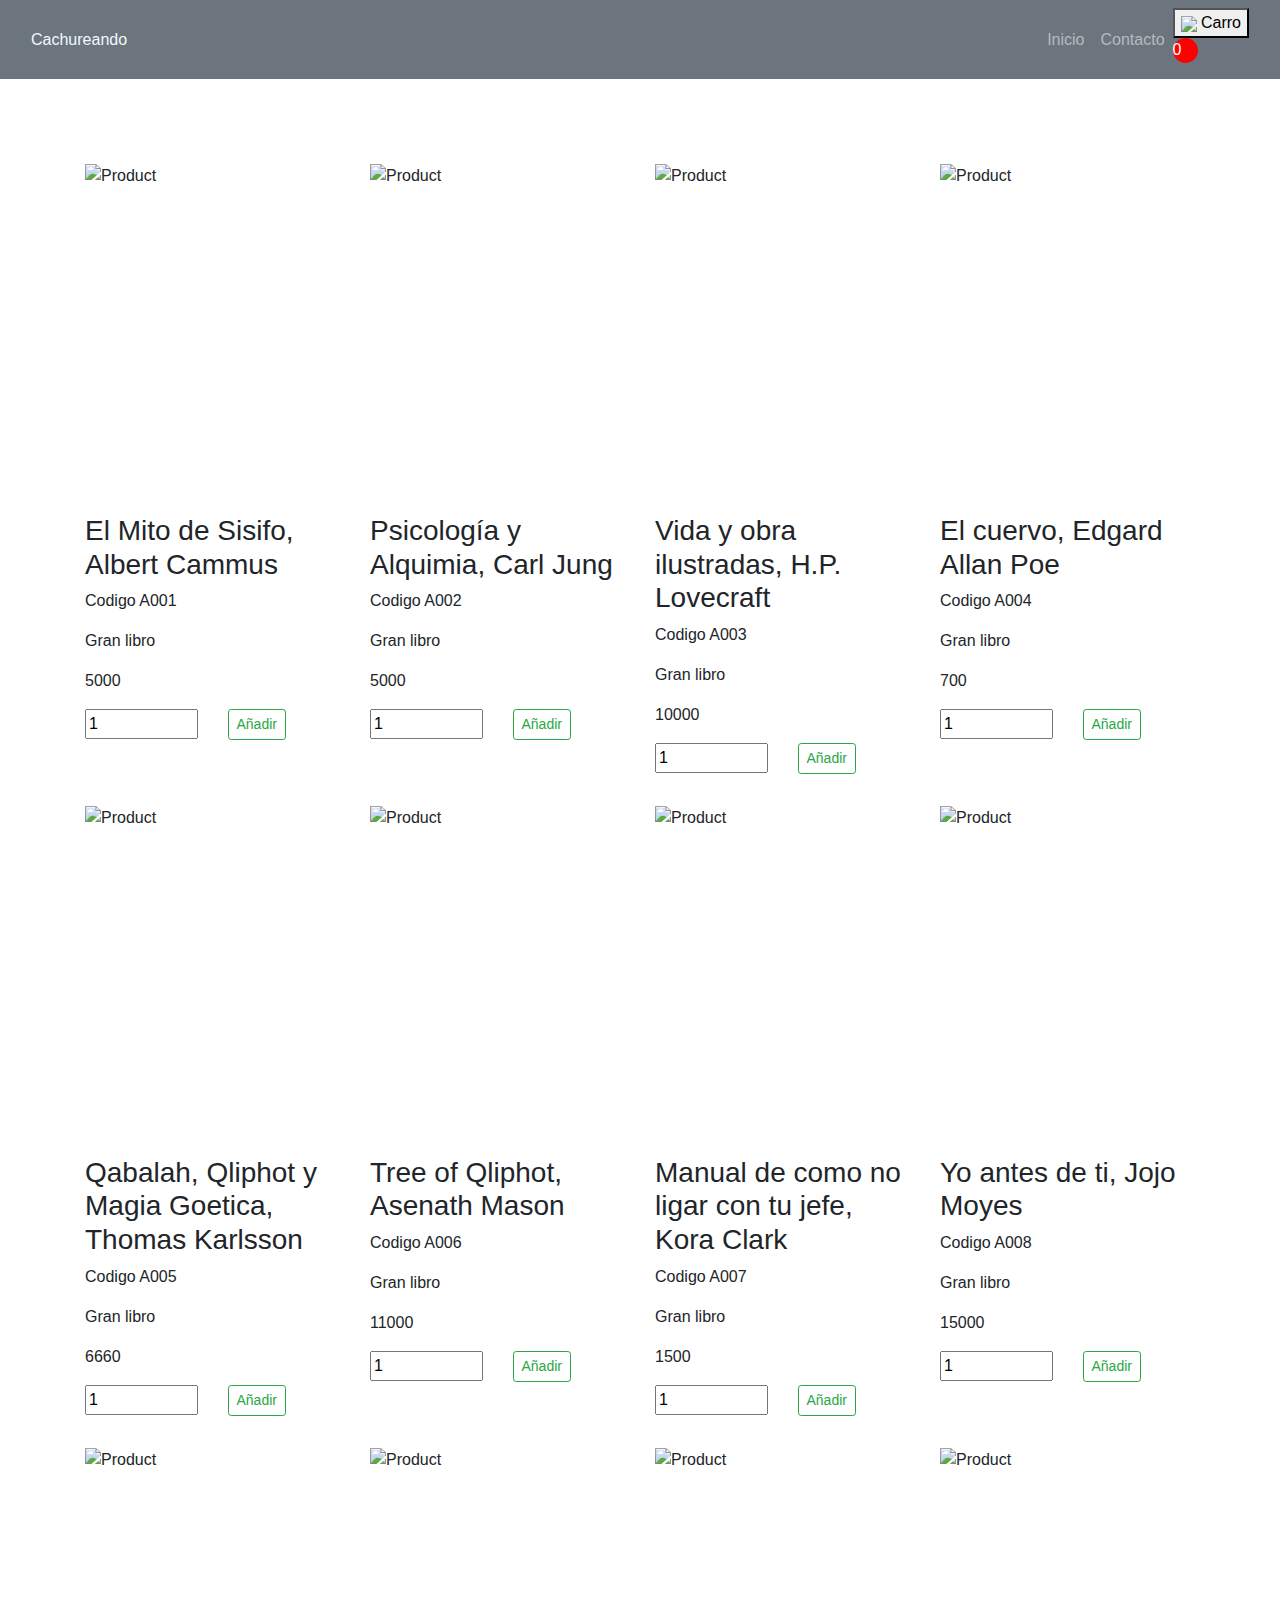
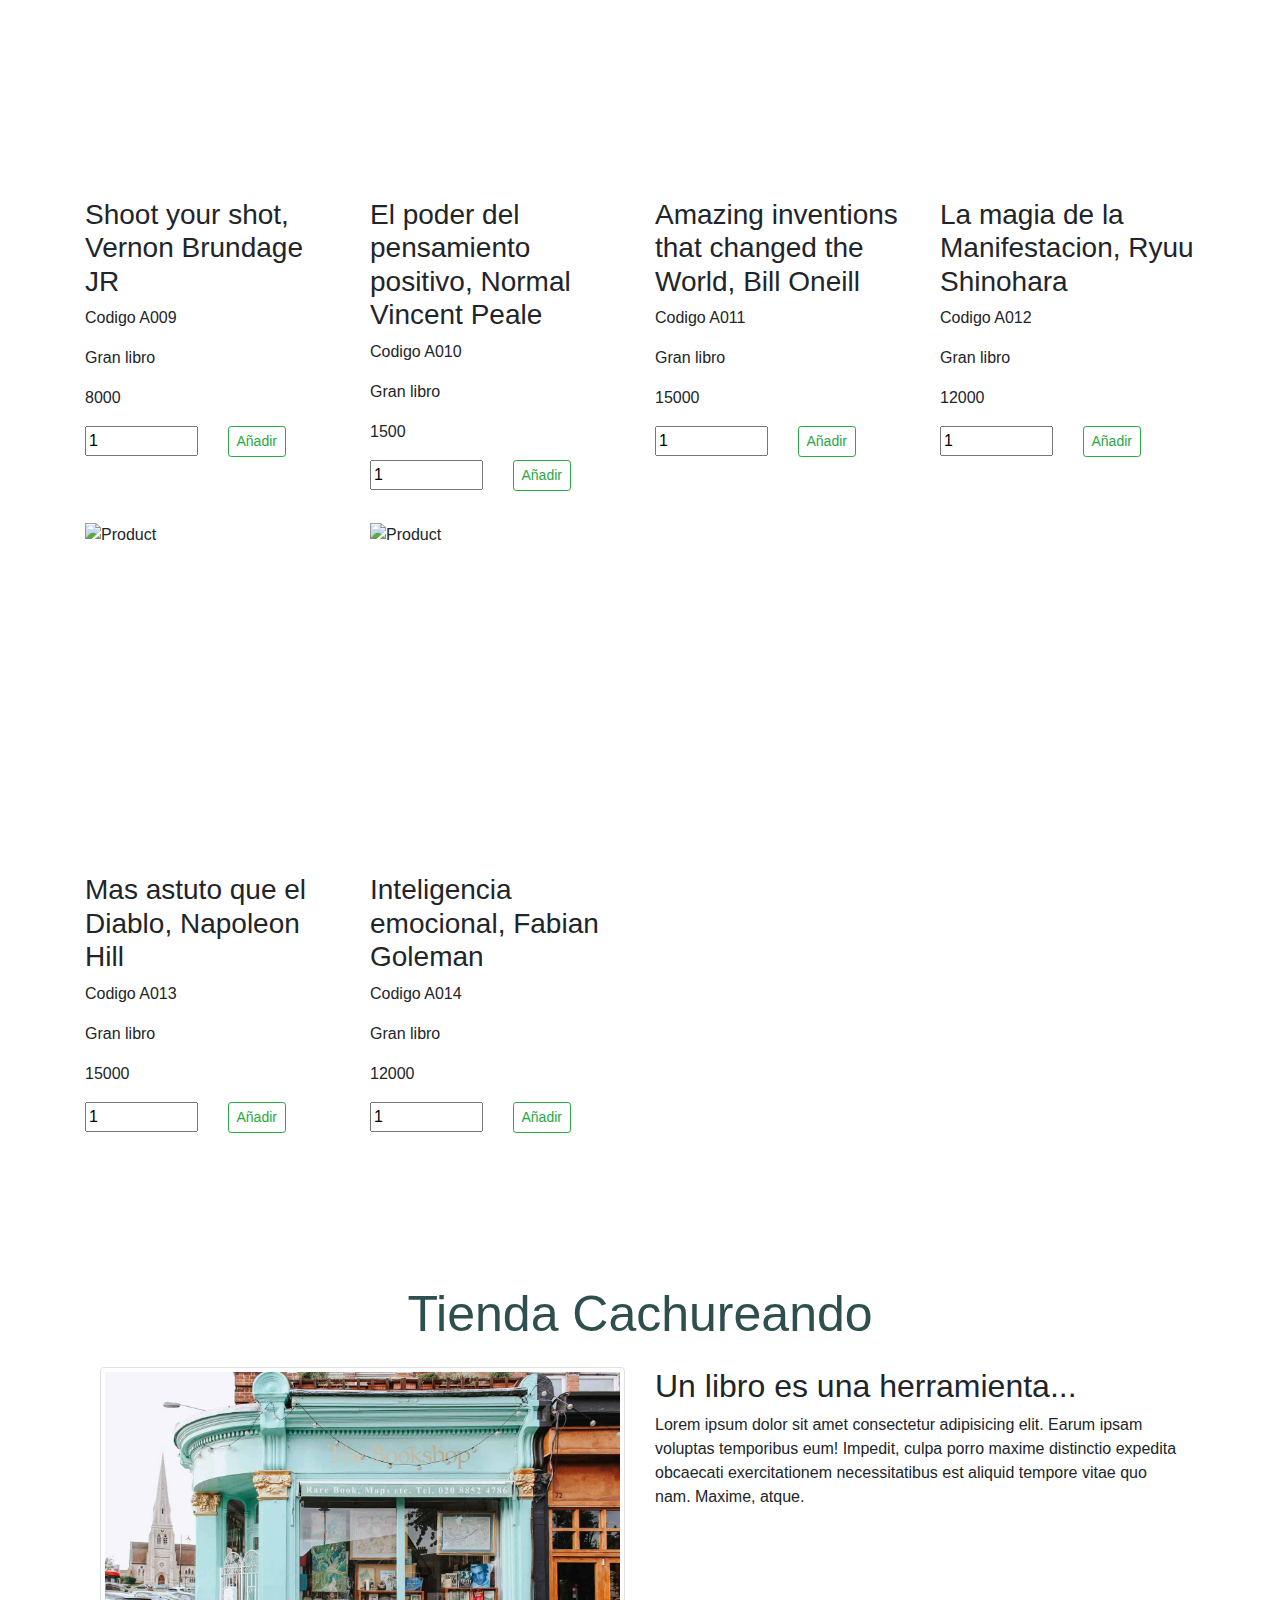
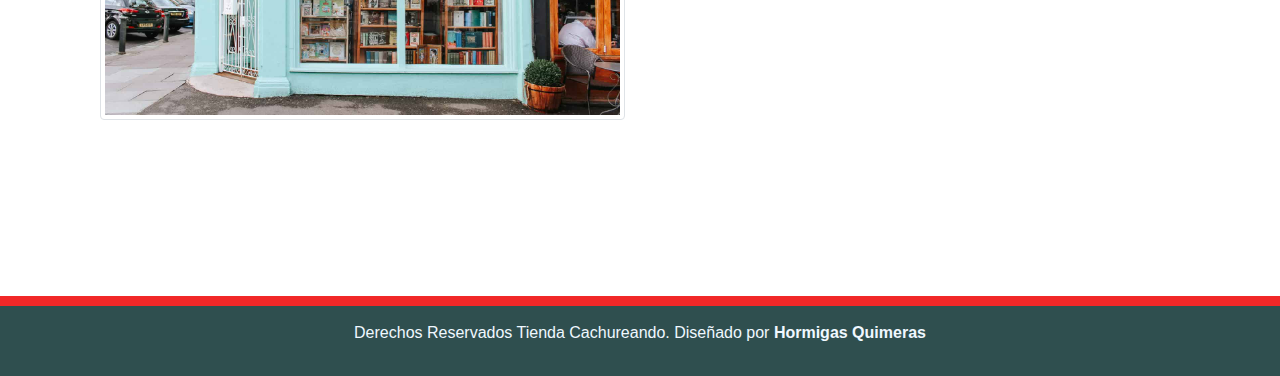
==== index.html @ 76168486 "Se obtienen datos y agrega plantilla de boleta" ====
<!DOCTYPE html>
<html lang="es">

    <head>
        <meta charset="utf-8">
        <meta name="description" content="Free Bootstrap 4 Carousel">
        <meta name="keywords"
            content="Bootstrap 4 Free Carousel, Free Slider, Bootstrap 4 Slider
            for freee, Free Bootstrap 4 Slider, Free HTML Slider">
        <meta name="viewport" content="width=device-width, initial-scale=1">
        <title>Cachureando</title>
        <!-- Bootstrap 4 Default CSS -->
        <link rel="stylesheet"
            href="https://maxcdn.bootstrapcdn.com/bootstrap/4.1.0/css/bootstrap.min.css">
        <!-- Font Awesome CSS -->
        <link rel="stylesheet"
            href="https://use.fontawesome.com/releases/v5.1.0/css/all.css"
            integrity="sha384-lKuwvrZot6UHsBSfcMvOkWwlCMgc0TaWr+30HWe3a4ltaBwTZhyTEggF5tJv8tbt"
            crossorigin="anonymous">
        <!-- Additional CSS -->
        <link rel="stylesheet" href="./css/estilos.css">
        <link rel="stylesheet" href="./css/main.css">
        <script src="/js/confirmacion.js"></script>
        <!-- Animate CSS -->
        <link rel="stylesheet"
            href="https://cdnjs.cloudflare.com/ajax/libs/animate.css/3.5.2/animate.min.css">
    </head>
    <body>
        <!--Header-->
        <header class="mb-4">
            <nav class="navbar navbar-expand-lg navbar-dark bg-secondary
                fixed-top">
                <div class="container-fluid">
                    <div style="color: aliceblue;">Cachureando</div>
                    <button class="navbar-toggler" type="button"
                        data-bs-toggle="collapse"
                        data-bs-target="#navbarSupportedContent"
                        aria-controls="navbarSupportedContent"
                        aria-expanded="false" aria-label="Toggle navigation">
                        <span class="navbar-toggler-icon"></span>
                    </button>
                    <div class="float-right">
                        <div class="collapse navbar-collapse"
                            id="navbarSupportedContent">
                            <ul class="navbar-nav me-auto mb-2 mb-lg-0">
                                <li class="nav-item">
                                    <a class="nav-link" aria-current="page"
                                        href="/">Inicio</a>
                                </li>
                                <li class="nav-item">
                                    <a class="nav-link" href="contacto.html">Contacto</a>
                                </li>

                            </ul>

                            <!--carrito imagen-->
                            <div class="carrito">
                                <button id="cart-button" class="button">
                                    <img
                                        src="https://cdn-icons-png.flaticon.com/512/107/107831.png"
                                        width="20" /> Carro
                                </button>
                                <!--<div id="cart-qty">
                                10 
                            </div>-->
                                <!--CONTADOR DEL CARRO-->
                                <div class="texto">
                                    <label id="cart-qty">0</label>
                                </div>
                                <div class="group-buttons">
                                    <a class="button-link" id="incrementa"
                                        href="#"></a>

                                </div>
                            </div>
                        </div>
                    </div>
                </nav>
            </header>

            <br>
            <br>
            <br>
            <br>

            <!-- Contenido -->
            <main class="container">

                <!-- totalizador -->
                <section id="totalizador" class="container" id="listaproductos"
                    style="border: 1px solid black; display: none;">
                    <ul class="item-list">
                        <!-- items in cart here -->
                    </ul>

                    <hr>

                    <div class="totales">
                        <p class="neto">Total Neto: <span id="total-neto"></span> </p>
                        <p>IVA: <span id="iva"></span> </p>
                        <p>Total: <span id="total"></span> </p>
                        <p>Despacho: <span id="shipping"></span> </p>
                        <p>Total con despacho: <span id="total-with-shipping"></span>
                        </p>
                    </div>
                    <div class="confirma"></div>
                    <button id="pagapaga">Ir a pagar</button>

                </section>
                <!-- Productos dinamicos -->
                <section>
                    <div id="products" class="row row my-1 py-4">
                        <!-- PRODUCTS HERE -->
                    </div>
                </section>

                <!--  About us -->
                <section class="mt-5 py-5">
                    <div class="encabeza">
                        <h1>Tienda Cachureando</h1>
                    </div>
                    <div class="container">
                        <div class="row">
                            <div class="col-lg-6 col-md-6 col-sm-12">
                                <img src="./img/tienda.jpg"
                                    class="img-thumbnail" alt="Imagen de
                                    inicio">
                            </div>
                            <div class="col-lg-6 col-md-6 col-sm-12">
                                <h2>Un libro es una herramienta...</h2>
                                <p>Lorem ipsum dolor sit amet consectetur
                                    adipisicing elit. Earum ipsam voluptas
                                    temporibus eum!
                                    Impedit,
                                    culpa porro maxime distinctio expedita
                                    obcaecati exercitationem necessitatibus est
                                    aliquid
                                    tempore vitae
                                    quo nam. Maxime, atque.</p>
                            </div>
                        </div>

                    </div>
                </section>

            </main>

            <!-- Footer-->
            <footer>
                <p>Derechos Reservados Tienda Cachureando. Diseñado por <strong>Hormigas
                        Quimeras</strong></p>
            </footer>
            <!-- End of Container -->

            <!-- JQuery Plugin -->
            <script
                src="https://ajax.googleapis.com/ajax/libs/jquery/3.3.1/jquery.min.js"></script>
            <!-- Bootstrap JQuery Plugin -->
            <script
                src="https://maxcdn.bootstrapcdn.com/bootstrap/4.1.0/js/bootstrap.min.js"></script>
            <!-- Additional Javascript -->
            <script type="text/javascript" src="./js/catalogo.js"></script>
            <script type="text/javascript" src="./js/main.js"></script>
            <script type="text/javascript" src="./js/moment.js"></script>
            <script type="text/javascript" src="./js/carro.js"></script>
            <script>

        function add(p) {
            let ident = document.getElementById(p.id);
            $(location).attr('href', 'http://127.0.0.1:5500/carro.html?id=' + ident.dataset.id);
        }
    </script>
        </body>

    </html>
---- css/estilos.css ----
@import url("https://fonts.googleapis.com/css2?family=Roboto+Mono:wght@400;500;700&family=Roboto+Slab:wght@400;700&family=Roboto:wght@400;500;700;900&display=swap");

:root {
  --blanco: #ffffff;
  --black: #212121;
  --primario: antiquewhite;
  --secundario: #0097a7;
  --gris: #757575;
  --grisclaro: #888686;
}

* {
  box-sizing: border-box;
}

/* HEADER */


/*** Encabeza ***/
.encabeza {
  display: flex;
  justify-content: center;
  padding: 15px;
}

.encabeza h1 {
  font-family: 'Trebuchet MS', 'Lucida Sans Unicode', 'Lucida Grande', 'Lucida Sans', Arial, sans-serif;
  font-size: 50px;
  color: darkslategrey;
}

/* Contenedor Principal */
body {
  font-family: Verdana, Geneva, Tahoma, sans-serif;
  font-size: 400;
  padding: 0;
  margin: 0;
}

/* Nosotros */

/* Libros */
.foto {
  width: 200px;
  height: 350px;

}

/* Footer */

footer {
  display: flex;
  width: 100%;
  height: 80px;
  margin-top: 10%;
  background-color: #2f4f4f;
  border-top: 10px solid rgb(241, 40, 40);
  align-items: center;
  justify-content: center;
}

footer p {
  color: aliceblue;
}

/* Formulario*/

.formulario {
  background-color: var(--grisclaro);
  width: min(60rem, 100%);
  margin: 0 auto;
  padding: 2rem;
  border-radius: 2rem;
}

.formulario fieldset {
  border: none;

}

.formulario legend {
  text-align: center;
  font-size: 1.8rem;
  text-transform: uppercase;
  font-weight: 700;
  margin-bottom: 2rem;
  color: var(--blanco);

}

.campos {
  margin-bottom: 1rem;

}

.campos label {
  color: var(--blanco);
  font-weight: bold;
  margin-bottom: .5rem;
  display: block;

}

.campos textarea {
  height: 18rem;
}

.input-text {
  width: 100%;
  border: none;
  padding: 1.5rem;
  border-radius: 0.5rem;
  resize: none;
}

/* Media Querys */

@media (min-width: 768px) {
  .contenedor-campos {
    display: grid;
    /**le das orden a la pagina**/
    grid-template-columns: 50% 50%;
    grid-template-rows: auto auto 20rem;
    column-gap: 1rem;
  }

  .campos:nth-child(3),
  .campos:nth-child(4) {
    grid-column: 1 / 3;
  }
  
}
.input-cantidad{
  max-width: 100%;
}

.cart-image{
  max-width: 70px;
}

  #cart-qty {
    height: 25px;
    width: 25px;
    background-color: red;
    border-radius: 50%;
    display: inline-block;
    color: white;
  }
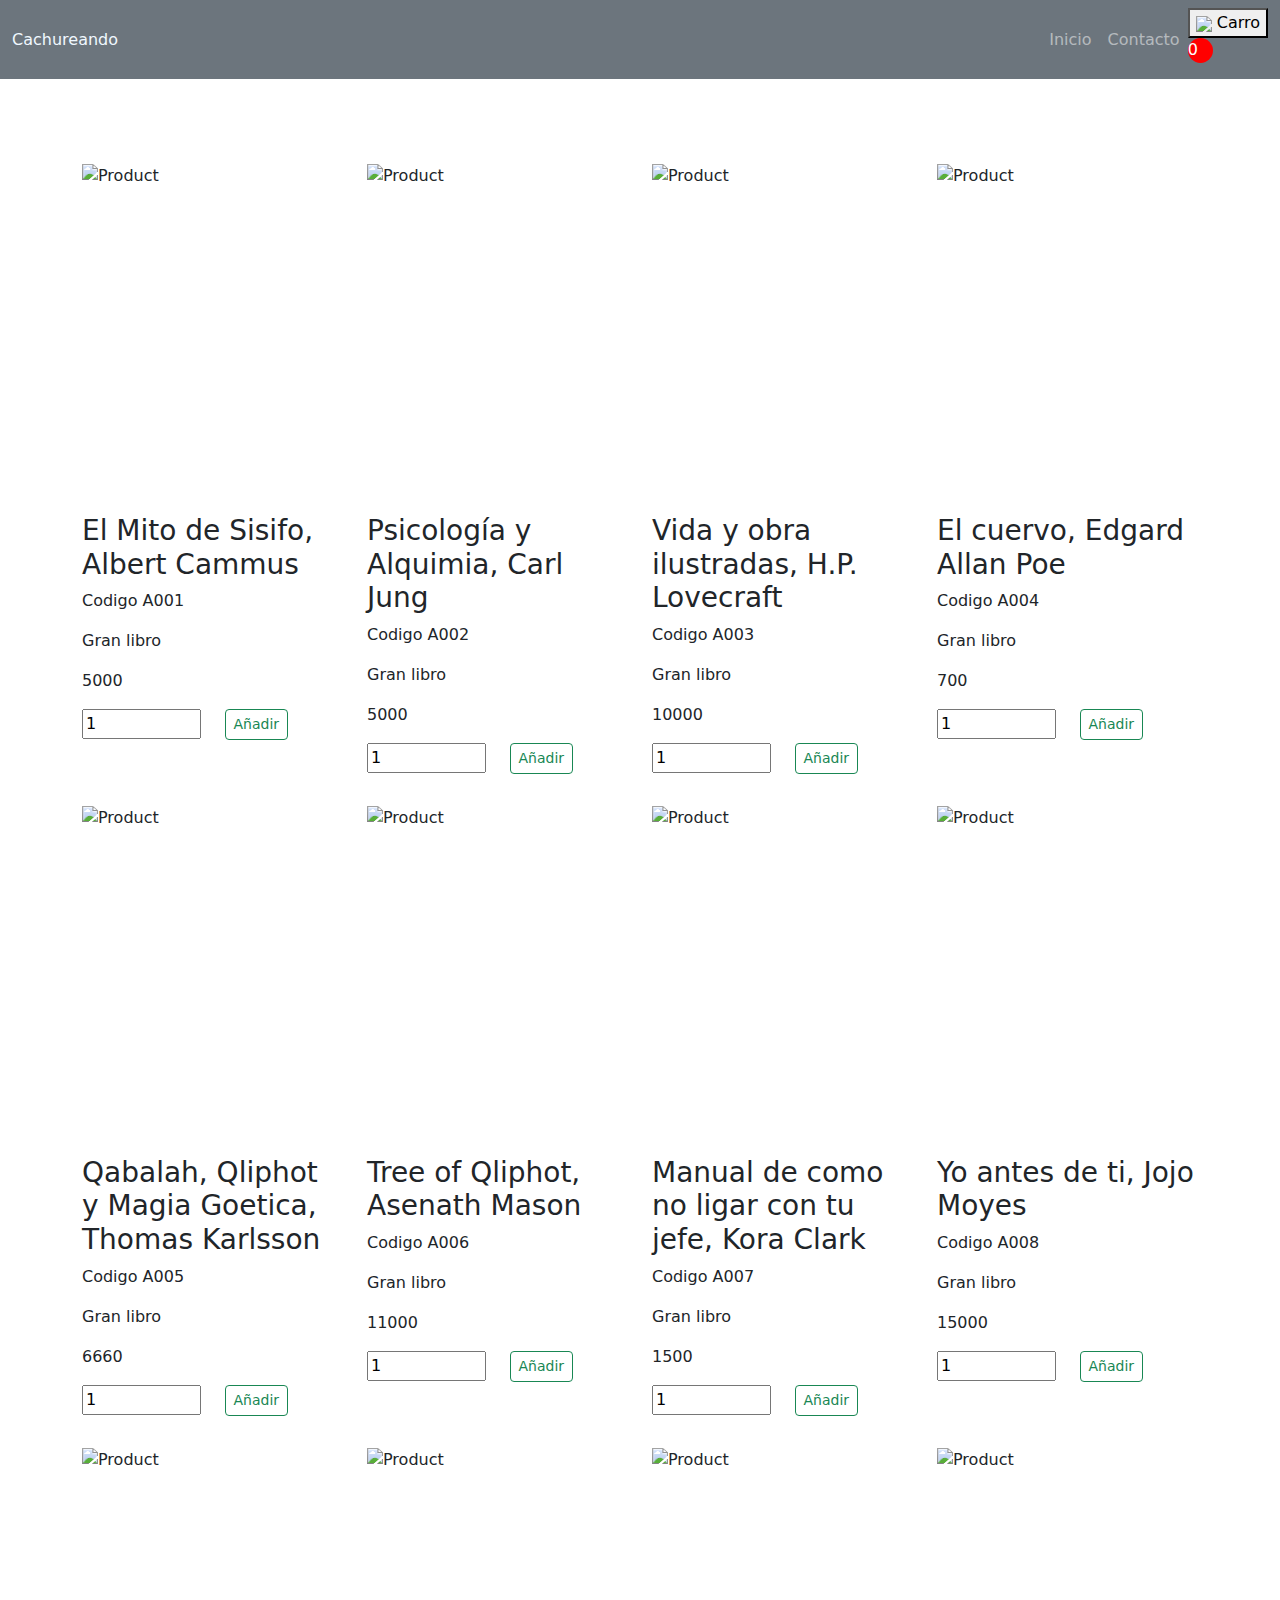
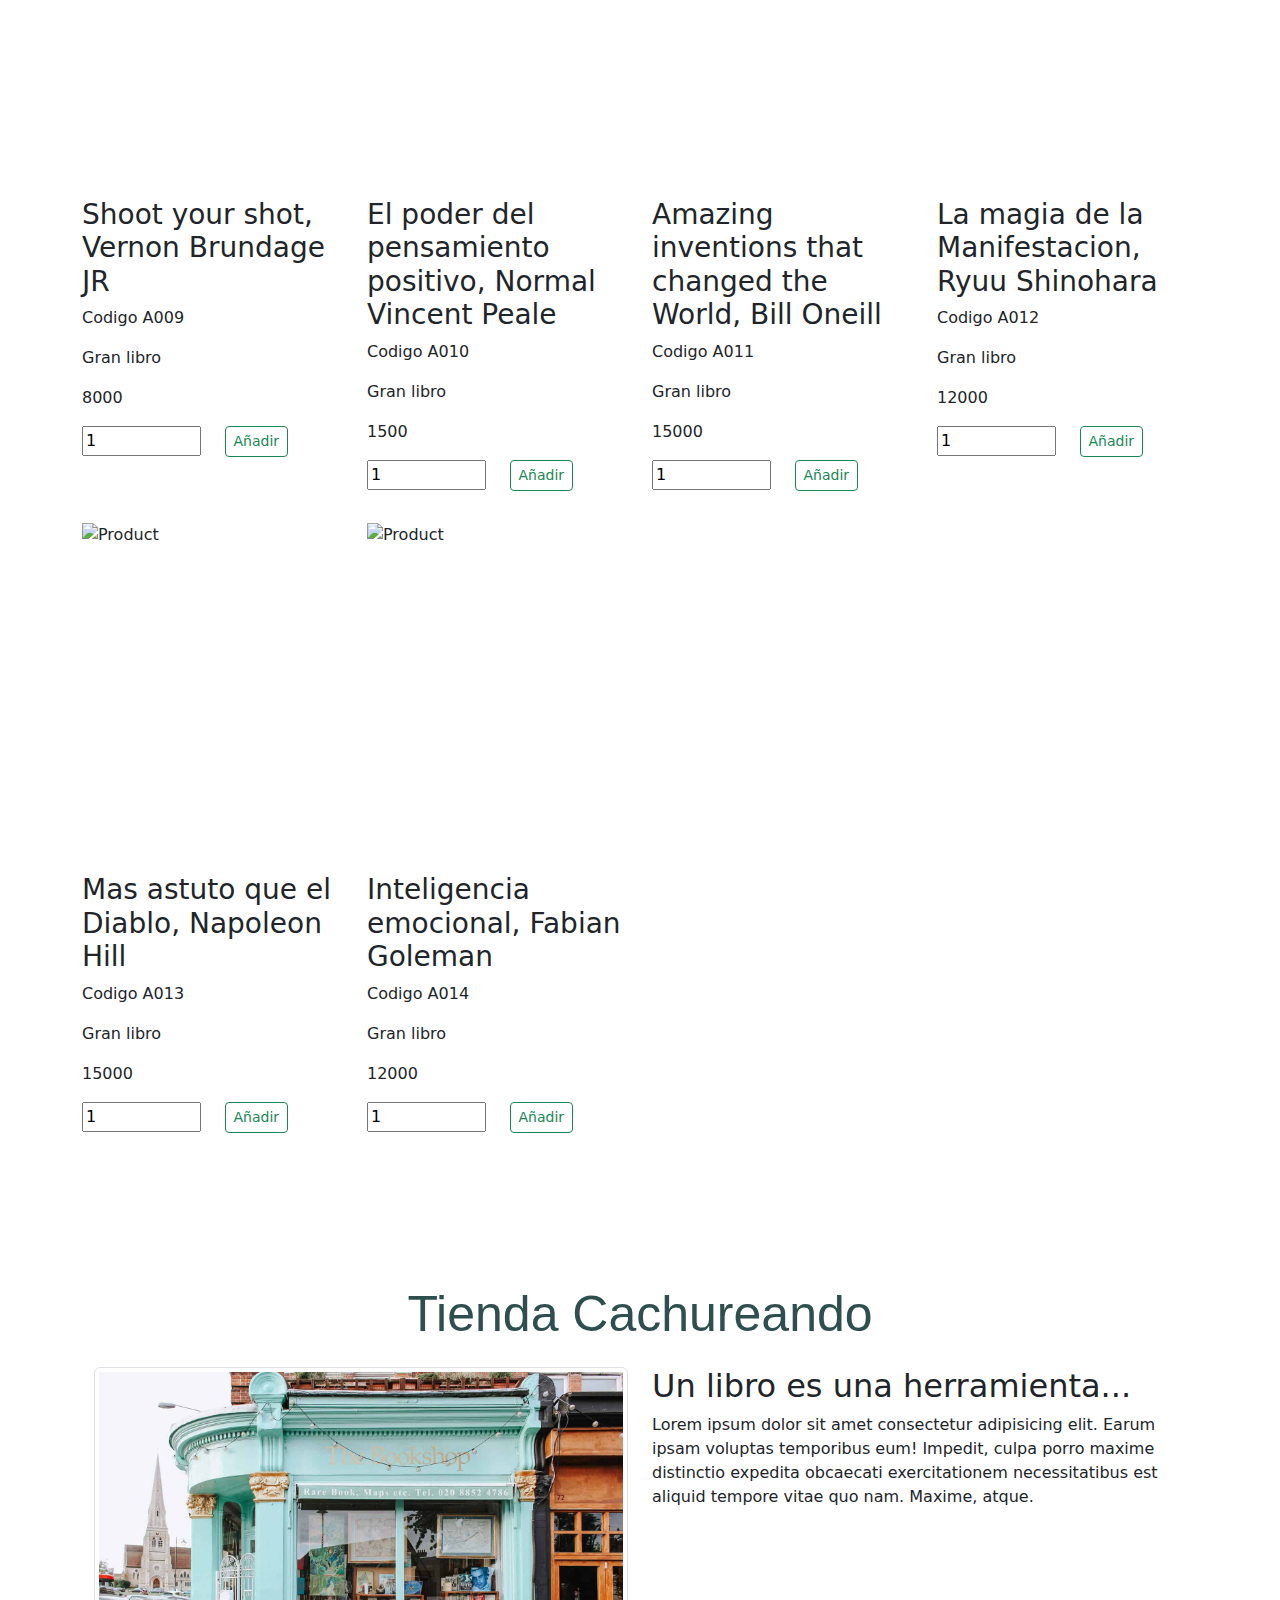
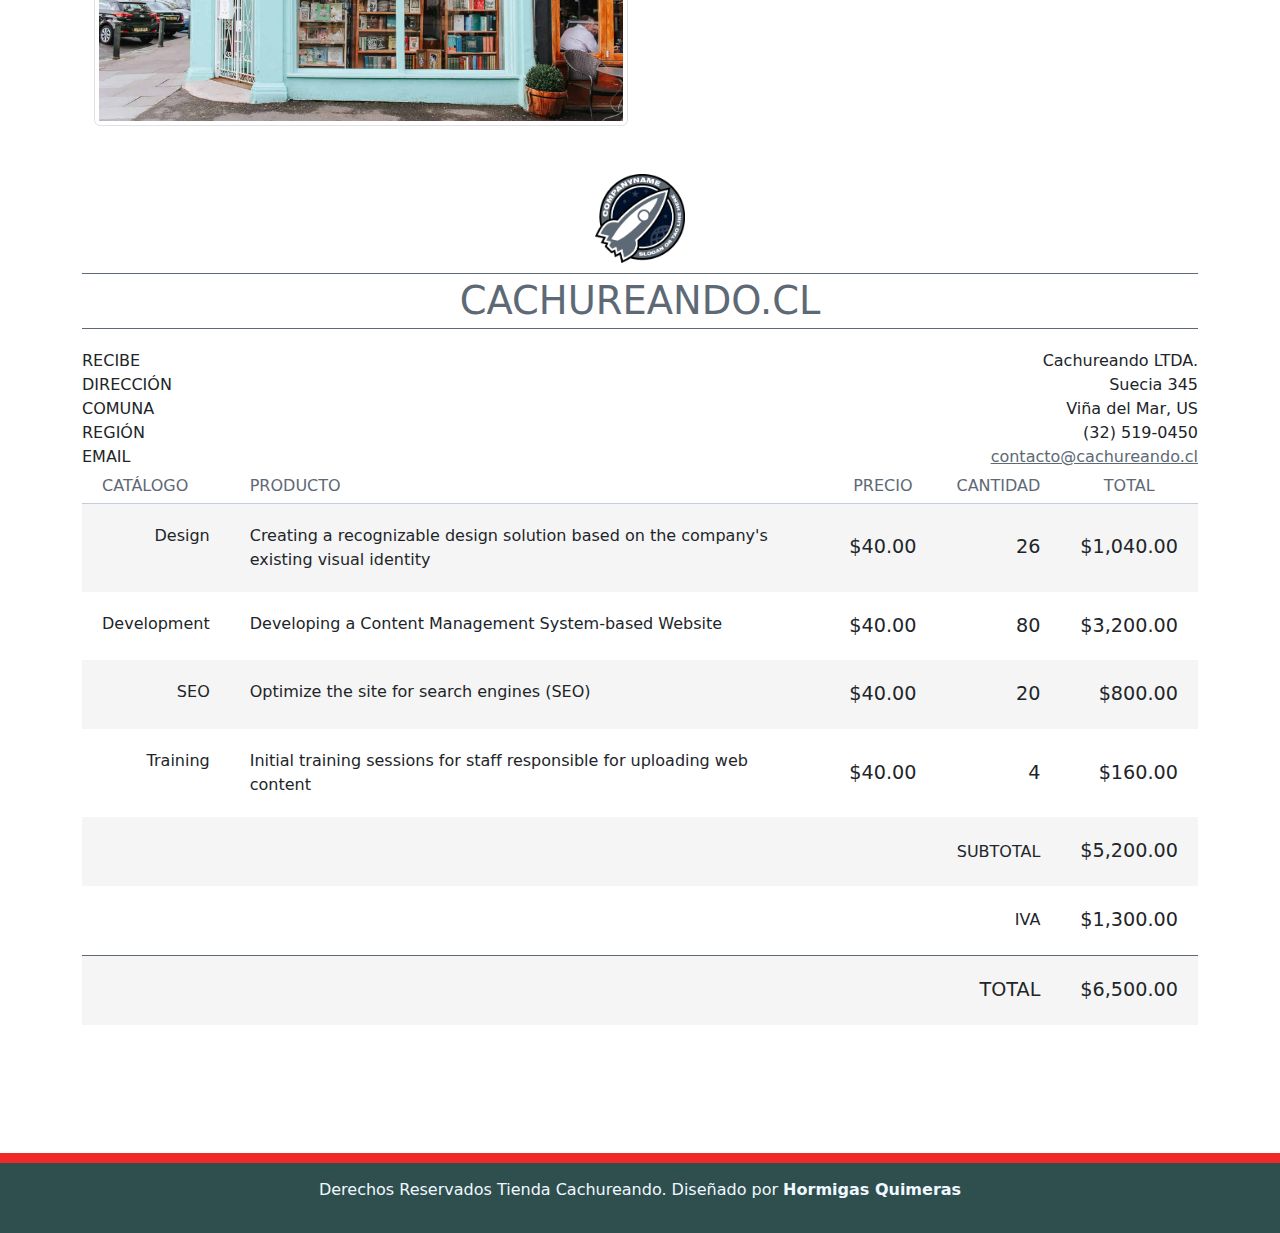
==== commit d4962215: "se obtienen elementos desde el formulario" ====
--- a/index.html
+++ b/index.html
@@ -1,175 +1,324 @@
 <!DOCTYPE html>
 <html lang="es">
 
-    <head>
-        <meta charset="utf-8">
-        <meta name="description" content="Free Bootstrap 4 Carousel">
-        <meta name="keywords"
-            content="Bootstrap 4 Free Carousel, Free Slider, Bootstrap 4 Slider
+<head>
+  <meta charset="utf-8">
+  <meta name="description" content="Free Bootstrap 4 Carousel">
+  <meta name="keywords" content="Bootstrap 4 Free Carousel, Free Slider, Bootstrap 4 Slider
             for freee, Free Bootstrap 4 Slider, Free HTML Slider">
-        <meta name="viewport" content="width=device-width, initial-scale=1">
-        <title>Cachureando</title>
-        <!-- Bootstrap 4 Default CSS -->
-        <link rel="stylesheet"
-            href="https://maxcdn.bootstrapcdn.com/bootstrap/4.1.0/css/bootstrap.min.css">
-        <!-- Font Awesome CSS -->
-        <link rel="stylesheet"
-            href="https://use.fontawesome.com/releases/v5.1.0/css/all.css"
-            integrity="sha384-lKuwvrZot6UHsBSfcMvOkWwlCMgc0TaWr+30HWe3a4ltaBwTZhyTEggF5tJv8tbt"
-            crossorigin="anonymous">
-        <!-- Additional CSS -->
-        <link rel="stylesheet" href="./css/estilos.css">
-        <link rel="stylesheet" href="./css/main.css">
-        <script src="/js/confirmacion.js"></script>
-        <!-- Animate CSS -->
-        <link rel="stylesheet"
-            href="https://cdnjs.cloudflare.com/ajax/libs/animate.css/3.5.2/animate.min.css">
-    </head>
-    <body>
-        <!--Header-->
-        <header class="mb-4">
-            <nav class="navbar navbar-expand-lg navbar-dark bg-secondary
+  <meta name="viewport" content="width=device-width, initial-scale=1">
+  <title>Cachureando</title>
+  <!-- Bootstrap 4 Default CSS -->
+  <link rel="stylesheet" href="https:maxcdn.bootstrapcdn.com/bootstrap/4.1.0/css/bootstrap.min.css">
+  <!-- Font Awesome CSS -->
+  <link rel="stylesheet" href="https:use.fontawesome.com/releases/v5.1.0/css/all.css"
+    integrity="sha384-lKuwvrZot6UHsBSfcMvOkWwlCMgc0TaWr+30HWe3a4ltaBwTZhyTEggF5tJv8tbt" crossorigin="anonymous">
+  <!-- Additional CSS -->
+  <link rel="stylesheet" href="./css/estilos.css">
+  <link rel="stylesheet" href="./css/main.css">
+  <script src="/js/confirmacion.js"></script>
+  <link rel="stylesheet" href="https:cdnjs.cloudflare.com/ajax/libs/font-awesome/4.7.0/css/font-awesome.min.css">
+
+  <!-- Invoice Style -->
+  <link rel="stylesheet" href="/css/style.css" media="all" />
+
+  <!-- Animate CSS -->
+  <link rel="stylesheet" href="https:cdnjs.cloudflare.com/ajax/libs/animate.css/3.5.2/animate.min.css">
+  <link href="https:cdn.jsdelivr.net/npm/bootstrap@5.2.3/dist/css/bootstrap.min.css" rel="stylesheet">
+  <script src="https:cdn.jsdelivr.net/npm/bootstrap@5.2.3/dist/js/bootstrap.bundle.min.js"></script>
+</head>
+
+<body>
+  <!--Header-->
+  <header class="mb-4">
+    <nav class="navbar navbar-expand-lg navbar-dark bg-secondary
                 fixed-top">
-                <div class="container-fluid">
-                    <div style="color: aliceblue;">Cachureando</div>
-                    <button class="navbar-toggler" type="button"
-                        data-bs-toggle="collapse"
-                        data-bs-target="#navbarSupportedContent"
-                        aria-controls="navbarSupportedContent"
-                        aria-expanded="false" aria-label="Toggle navigation">
-                        <span class="navbar-toggler-icon"></span>
-                    </button>
-                    <div class="float-right">
-                        <div class="collapse navbar-collapse"
-                            id="navbarSupportedContent">
-                            <ul class="navbar-nav me-auto mb-2 mb-lg-0">
-                                <li class="nav-item">
-                                    <a class="nav-link" aria-current="page"
-                                        href="/">Inicio</a>
-                                </li>
-                                <li class="nav-item">
-                                    <a class="nav-link" href="contacto.html">Contacto</a>
-                                </li>
-
-                            </ul>
-
-                            <!--carrito imagen-->
-                            <div class="carrito">
-                                <button id="cart-button" class="button">
-                                    <img
-                                        src="https://cdn-icons-png.flaticon.com/512/107/107831.png"
-                                        width="20" /> Carro
-                                </button>
-                                <!--<div id="cart-qty">
+      <div class="container-fluid">
+        <div style="color: aliceblue;">Cachureando</div>
+        <button class="navbar-toggler" type="button" data-bs-toggle="collapse" data-bs-target="#navbarSupportedContent"
+          aria-controls="navbarSupportedContent" aria-expanded="false" aria-label="Toggle navigation">
+          <span class="navbar-toggler-icon"></span>
+        </button>
+        <div class="float-right">
+          <div class="collapse navbar-collapse" id="navbarSupportedContent">
+            <ul class="navbar-nav me-auto mb-2 mb-lg-0">
+              <li class="nav-item">
+                <a class="nav-link" aria-current="page" href="/">Inicio</a>
+              </li>
+              <li class="nav-item">
+                <a class="nav-link" href="contacto.html">Contacto</a>
+              </li>
+
+            </ul>
+
+            <!--carrito imagen-->
+            <div class="carrito">
+              <button id="cart-button" class="button">
+                <img src="https:cdn-icons-png.flaticon.com/512/107/107831.png" width="20" /> Carro
+              </button>
+              <!--<div id="cart-qty">
                                 10 
                             </div>-->
-                                <!--CONTADOR DEL CARRO-->
-                                <div class="texto">
-                                    <label id="cart-qty">0</label>
-                                </div>
-                                <div class="group-buttons">
-                                    <a class="button-link" id="incrementa"
-                                        href="#"></a>
-
-                                </div>
+              <!--CONTADOR DEL CARRO-->
+              <div class="texto">
+                <label id="cart-qty">0</label>
+              </div>
+              <div class="group-buttons">
+                <a class="button-link" id="incrementa" href="#"></a>
+
+              </div>
+            </div>
+          </div>
+        </div>
+    </nav>
+  </header>
+
+  <br>
+  <br>
+  <br>
+  <br>
+
+  <!-- Contenido -->
+  <main id="shopping" class="container">
+
+    <!-- totalizador -->
+    <section id="totalizador" class="container" id="listaproductos" style="border: 1px solid black; display: none;">
+      <ul class="item-list">
+        <!-- items in cart here -->
+      </ul>
+
+      <hr>
+
+      <div class="totales">
+        <p class="neto">Total Neto: <span id="total-neto"></span> </p>
+        <p>IVA: <span id="iva"></span> </p>
+        <p>Total: <span id="total"></span> </p>
+        <p>Despacho: <span id="shipping"></span> </p>
+        <p>Total con despacho: <span id="total-with-shipping"></span>
+        </p>
+      </div>
+      <div class="container mt-3">
+        <button type="button" class="btn btn-primary" data-bs-toggle="modal" data-bs-target="#myModal">
+          Ir a Pagar
+        </button>
+      </div>
+
+    </section>
+
+    <!-- Productos dinamicos -->
+    <section>
+      <div id="products" class="row row my-1 py-4">
+        <!-- PRODUCTS HERE -->
+      </div>
+    </section>
+
+    <!--  About us -->
+    <section class="mt-5 py-5">
+      <div class="encabeza">
+        <h1>Tienda Cachureando</h1>
+      </div>
+      <div class="container">
+        <div class="row">
+          <div class="col-lg-6 col-md-6 col-sm-12">
+            <img src="./img/tienda.jpg" class="img-thumbnail" alt="Imagen de
+                                    inicio">
+          </div>
+          <div class="col-lg-6 col-md-6 col-sm-12">
+            <h2>Un libro es una herramienta...</h2>
+            <p>Lorem ipsum dolor sit amet consectetur
+              adipisicing elit. Earum ipsam voluptas
+              temporibus eum!
+              Impedit,
+              culpa porro maxime distinctio expedita
+              obcaecati exercitationem necessitatibus est
+              aliquid
+              tempore vitae
+              quo nam. Maxime, atque.</p>
+          </div>
+        </div>
+
+      </div>
+    </section>
+
+    <!-- The Modal Customer Info -->
+    <div class="modal fade" id="myModal">
+      <div class="modal-dialog">
+        <div class="modal-content">
+
+          <form onsubmit="confirmCart(event)">
+            <!-- Modal Header -->
+            <div class="modal-header">
+              <h4 class="modal-title">Confirma tu compra</h4>
+              <button type="button" class="btn-close" data-bs-dismiss="modal"></button>
+            </div>
+
+            <!-- Modal body -->
+            <div class="modal-body">
+              <div class="contenedor">
+                <div class="usuario">
+                  <div class="col-75">
+                    <div class="container">
+
+                      <div class="row">
+                        <div class="col-50">
+                          <h3>Dirección para despacho/boleta</h3>
+                          <label for="fullname"><i class="fa fa-user"></i> Nombre Completo</label>
+                          <input type="text" id="fullname" name="fullname" placeholder="Keka Galindo Mondaca">
+                          <label for="email"><i class="fa fa-envelope"></i> Correo Electronico</label>
+                          <input type="email" id="email" name="email" placeholder="juanito@ejemplo.com"><br>
+                          <label for="address"><i class="fa fa-address-card-o"></i> Dirección</label>
+                          <input type="text" id="address" name="address" placeholder="Avenida Siempreviva 123"><br>
+                          <label for="comuna"><i class="fa fa-institution"></i> Comuna</label>
+                          <input type="text" id="comuna" name="comuna" placeholder="Titirilquén">
+
+                          <div class="row">
+                            <div class="col-50">
+                              <label for="state">Región</label>
+                              <input type="text" id="state" name="state" placeholder="Región de Los Rios">
                             </div>
+                          </div>
                         </div>
+
+                        <div class="col-50">
+                          <h3>Pago</h3>
+                          <label for="fname">Tarjetas Aceptadas</label>
+                          <div class="icon-container">
+                            <i class="fa fa-cc-visa" style="color:navy;"></i>
+                            <i class="fa fa-cc-amex" style="color:blue;"></i>
+                            <i class="fa fa-cc-mastercard" style="color:red;"></i>
+                            <i class="fa fa-cc-discover" style="color:orange;"></i>
+                          </div>
+                          <label for="cname">Nombre de tarjeta</label>
+                          <input type="text" id="cname" name="cardname" placeholder="Keka Galindo Mondaca">
+                          <label for="ccnum">Numero de tarjeta</label>
+                          <input type="text" id="ccnum" name="cardnumber" placeholder="1111-2222-3333-4444">
+
+                          <div class="row">
+                            <div class="col-50">
+                              <label for="expyear">Fecha de expiración</label>
+                              <input type="text" id="expyear" name="expyear" placeholder="14/28">
+                            </div>
+                            <div class="col-50">
+                              <label for="cvv">Código de Seguridad CVV</label>
+                              <input type="text" id="cvv" name="cvv" placeholder="352">
+                            </div>
+                          </div>
+                        </div>
+                      </div>
                     </div>
-                </nav>
-            </header>
-
-            <br>
-            <br>
-            <br>
-            <br>
-
-            <!-- Contenido -->
-            <main class="container">
-
-                <!-- totalizador -->
-                <section id="totalizador" class="container" id="listaproductos"
-                    style="border: 1px solid black; display: none;">
-                    <ul class="item-list">
-                        <!-- items in cart here -->
-                    </ul>
-
-                    <hr>
-
-                    <div class="totales">
-                        <p class="neto">Total Neto: <span id="total-neto"></span> </p>
-                        <p>IVA: <span id="iva"></span> </p>
-                        <p>Total: <span id="total"></span> </p>
-                        <p>Despacho: <span id="shipping"></span> </p>
-                        <p>Total con despacho: <span id="total-with-shipping"></span>
-                        </p>
-                    </div>
-                    <div class="confirma"></div>
-                    <button id="pagapaga">Ir a pagar</button>
-
-                </section>
-                <!-- Productos dinamicos -->
-                <section>
-                    <div id="products" class="row row my-1 py-4">
-                        <!-- PRODUCTS HERE -->
-                    </div>
-                </section>
-
-                <!--  About us -->
-                <section class="mt-5 py-5">
-                    <div class="encabeza">
-                        <h1>Tienda Cachureando</h1>
-                    </div>
-                    <div class="container">
-                        <div class="row">
-                            <div class="col-lg-6 col-md-6 col-sm-12">
-                                <img src="./img/tienda.jpg"
-                                    class="img-thumbnail" alt="Imagen de
-                                    inicio">
-                            </div>
-                            <div class="col-lg-6 col-md-6 col-sm-12">
-                                <h2>Un libro es una herramienta...</h2>
-                                <p>Lorem ipsum dolor sit amet consectetur
-                                    adipisicing elit. Earum ipsam voluptas
-                                    temporibus eum!
-                                    Impedit,
-                                    culpa porro maxime distinctio expedita
-                                    obcaecati exercitationem necessitatibus est
-                                    aliquid
-                                    tempore vitae
-                                    quo nam. Maxime, atque.</p>
-                            </div>
-                        </div>
-
-                    </div>
-                </section>
-
-            </main>
-
-            <!-- Footer-->
-            <footer>
-                <p>Derechos Reservados Tienda Cachureando. Diseñado por <strong>Hormigas
-                        Quimeras</strong></p>
-            </footer>
-            <!-- End of Container -->
-
-            <!-- JQuery Plugin -->
-            <script
-                src="https://ajax.googleapis.com/ajax/libs/jquery/3.3.1/jquery.min.js"></script>
-            <!-- Bootstrap JQuery Plugin -->
-            <script
-                src="https://maxcdn.bootstrapcdn.com/bootstrap/4.1.0/js/bootstrap.min.js"></script>
-            <!-- Additional Javascript -->
-            <script type="text/javascript" src="./js/catalogo.js"></script>
-            <script type="text/javascript" src="./js/main.js"></script>
-            <script type="text/javascript" src="./js/moment.js"></script>
-            <script type="text/javascript" src="./js/carro.js"></script>
-            <script>
-
-        function add(p) {
-            let ident = document.getElementById(p.id);
-            $(location).attr('href', 'http://127.0.0.1:5500/carro.html?id=' + ident.dataset.id);
-        }
-    </script>
-        </body>
-
-    </html>+                  </div>
+
+                </div>
+
+                <!-- Modal footer -->
+                <div class="modal-footer">
+
+                  <button type="button" class="btn btn-danger" data-bs-dismiss="modal">Cerrar</button>
+                  <input type="submit" class="btn btn-primary" value="Confirmar Compra" />
+
+                </div>
+          </form>
+
+        </div>
+      </div>
+    </div>
+
+  </main>
+
+  <main id="invoice" class="container">
+    <div class="invoice-header clearfix">
+      <div id="logo">
+        <img src="/img/logo.png">
+      </div>
+      <h1>CACHUREANDO.CL</h1>
+      <div id="company" class="clearfix">
+        <div>Cachureando LTDA.</div>
+        <div>Suecia 345<br /> Viña del Mar, US</div>
+        <div>(32) 519-0450</div>
+        <div><a href="mailto:contacto@cachureando.cl">contacto@cachureando.cl</a></div>
+      </div>
+      <div id="invoice-customer-info">
+        <div>RECIBE </div>
+        <div>DIRECCIÓN </div>
+        <div>COMUNA </div>
+        <div>REGIÓN </div>
+        <div>EMAIL </div>
+      </div>
+    </div>
+    <div class="invoice-body">
+      <table>
+        <thead>
+          <tr>
+            <th class="service">CATÁLOGO</th>
+            <th class="desc">PRODUCTO</th>
+            <th>PRECIO</th>
+            <th>CANTIDAD</th>
+            <th>TOTAL</th>
+          </tr>
+        </thead>
+        <tbody id="invoice-products">
+          <tr>
+            <td class="service">Design</td>
+            <td class="desc">Creating a recognizable design solution based on the company's existing visual identity</td>
+            <td class="unit">$40.00</td>
+            <td class="qty">26</td>
+            <td class="total">$1,040.00</td>
+          </tr>
+          <tr>
+            <td class="service">Development</td>
+            <td class="desc">Developing a Content Management System-based Website</td>
+            <td class="unit">$40.00</td>
+            <td class="qty">80</td>
+            <td class="total">$3,200.00</td>
+          </tr>
+          <tr>
+            <td class="service">SEO</td>
+            <td class="desc">Optimize the site for search engines (SEO)</td>
+            <td class="unit">$40.00</td>
+            <td class="qty">20</td>
+            <td class="total">$800.00</td>
+          </tr>
+          <tr>
+            <td class="service">Training</td>
+            <td class="desc">Initial training sessions for staff responsible for uploading web content</td>
+            <td class="unit">$40.00</td>
+            <td class="qty">4</td>
+            <td class="total">$160.00</td>
+          </tr>
+          <tr>
+            <td colspan="4">SUBTOTAL</td>
+            <td class="total">$5,200.00</td>
+          </tr>
+          <tr>
+            <td colspan="4">IVA</td>
+            <td class="total">$1,300.00</td>
+          </tr>
+          <tr>
+            <td colspan="4" class="grand total">TOTAL</td>
+            <td class="grand total">$6,500.00</td>
+          </tr>
+        </tbody>
+      </table>
+    </div>
+  </main>
+
+  <!-- Footer-->
+  <footer>
+    <p>Derechos Reservados Tienda Cachureando. Diseñado por <strong>Hormigas
+        Quimeras</strong></p>
+  </footer>
+  <!-- End of Container -->
+
+  <!-- JQuery Plugin -->
+  <script src="https:ajax.googleapis.com/ajax/libs/jquery/3.3.1/jquery.min.js"></script>
+  <!-- Bootstrap JQuery Plugin -->
+  <script src="https:maxcdn.bootstrapcdn.com/bootstrap/4.1.0/js/bootstrap.min.js"></script>
+  <!-- Additional Javascript -->
+  <script type="text/javascript" src="./js/catalogo.js"></script>
+  <script type="text/javascript" src="./js/main.js"></script>
+  <script type="text/javascript" src="./js/moment.js"></script>
+  <script type="text/javascript" src="./js/carro.js"></script>
+
+</body>
+
+</html>--- a/css/style.css
+++ b/css/style.css
@@ -0,0 +1,135 @@
+#invoice .clearfix:after {
+  content: "";
+  display: table;
+  clear: both;
+}
+
+#invoice a {
+  color: #5D6975;
+  text-decoration: underline;
+}
+
+#invoice body {
+  position: relative;
+  width: 21cm;  
+  height: 29.7cm; 
+  margin: 0 auto; 
+  color: #001028;
+  background: #FFFFFF; 
+  font-family: Arial, sans-serif; 
+  font-size: 12px; 
+  font-family: Arial;
+}
+
+#invoice header {
+  padding: 10px 0;
+  margin-bottom: 30px;
+}
+
+#invoice #logo {
+  text-align: center;
+  margin-bottom: 10px;
+}
+
+#invoice #logo img {
+  width: 90px;
+}
+
+#invoice h1 {
+  border-top: 1px solid  #5D6975;
+  border-bottom: 1px solid  #5D6975;
+  color: #5D6975;
+  font-size: 2.4em;
+  line-height: 1.4em;
+  font-weight: normal;
+  text-align: center;
+  margin: 0 0 20px 0;
+}
+
+#invoice #project {
+  float: left;
+}
+
+#invoice #project span {
+  color: #5D6975;
+  text-align: right;
+  width: 52px;
+  margin-right: 10px;
+  display: inline-block;
+  font-size: 0.8em;
+}
+
+#invoice #company {
+  float: right;
+  text-align: right;
+}
+
+#project div,
+#invoice #company div {
+  white-space: nowrap;        
+}
+
+#invoice table {
+  width: 100%;
+  border-collapse: collapse;
+  border-spacing: 0;
+  margin-bottom: 20px;
+}
+
+#invoice table tr:nth-child(2n-1) td {
+  background: #F5F5F5;
+}
+
+table th,
+#invoice table td {
+  text-align: center;
+}
+
+#invoice table th {
+  padding: 5px 20px;
+  color: #5D6975;
+  border-bottom: 1px solid #C1CED9;
+  white-space: nowrap;        
+  font-weight: normal;
+}
+
+table .service,
+#invoice table .desc {
+  text-align: left;
+}
+
+#invoice table td {
+  padding: 20px;
+  text-align: right;
+}
+
+table td.service,
+#invoice table td.desc {
+  vertical-align: top;
+}
+
+table td.unit,
+table td.qty,
+#invoice table td.total {
+  font-size: 1.2em;
+}
+
+#invoice table td.grand {
+  border-top: 1px solid #5D6975;;
+}
+
+#invoice #notices .notice {
+  color: #5D6975;
+  font-size: 1.2em;
+}
+
+#invoice footer {
+  color: #5D6975;
+  width: 100%;
+  height: 30px;
+  position: absolute;
+  bottom: 0;
+  border-top: 1px solid #C1CED9;
+  padding: 8px 0;
+  text-align: center;
+}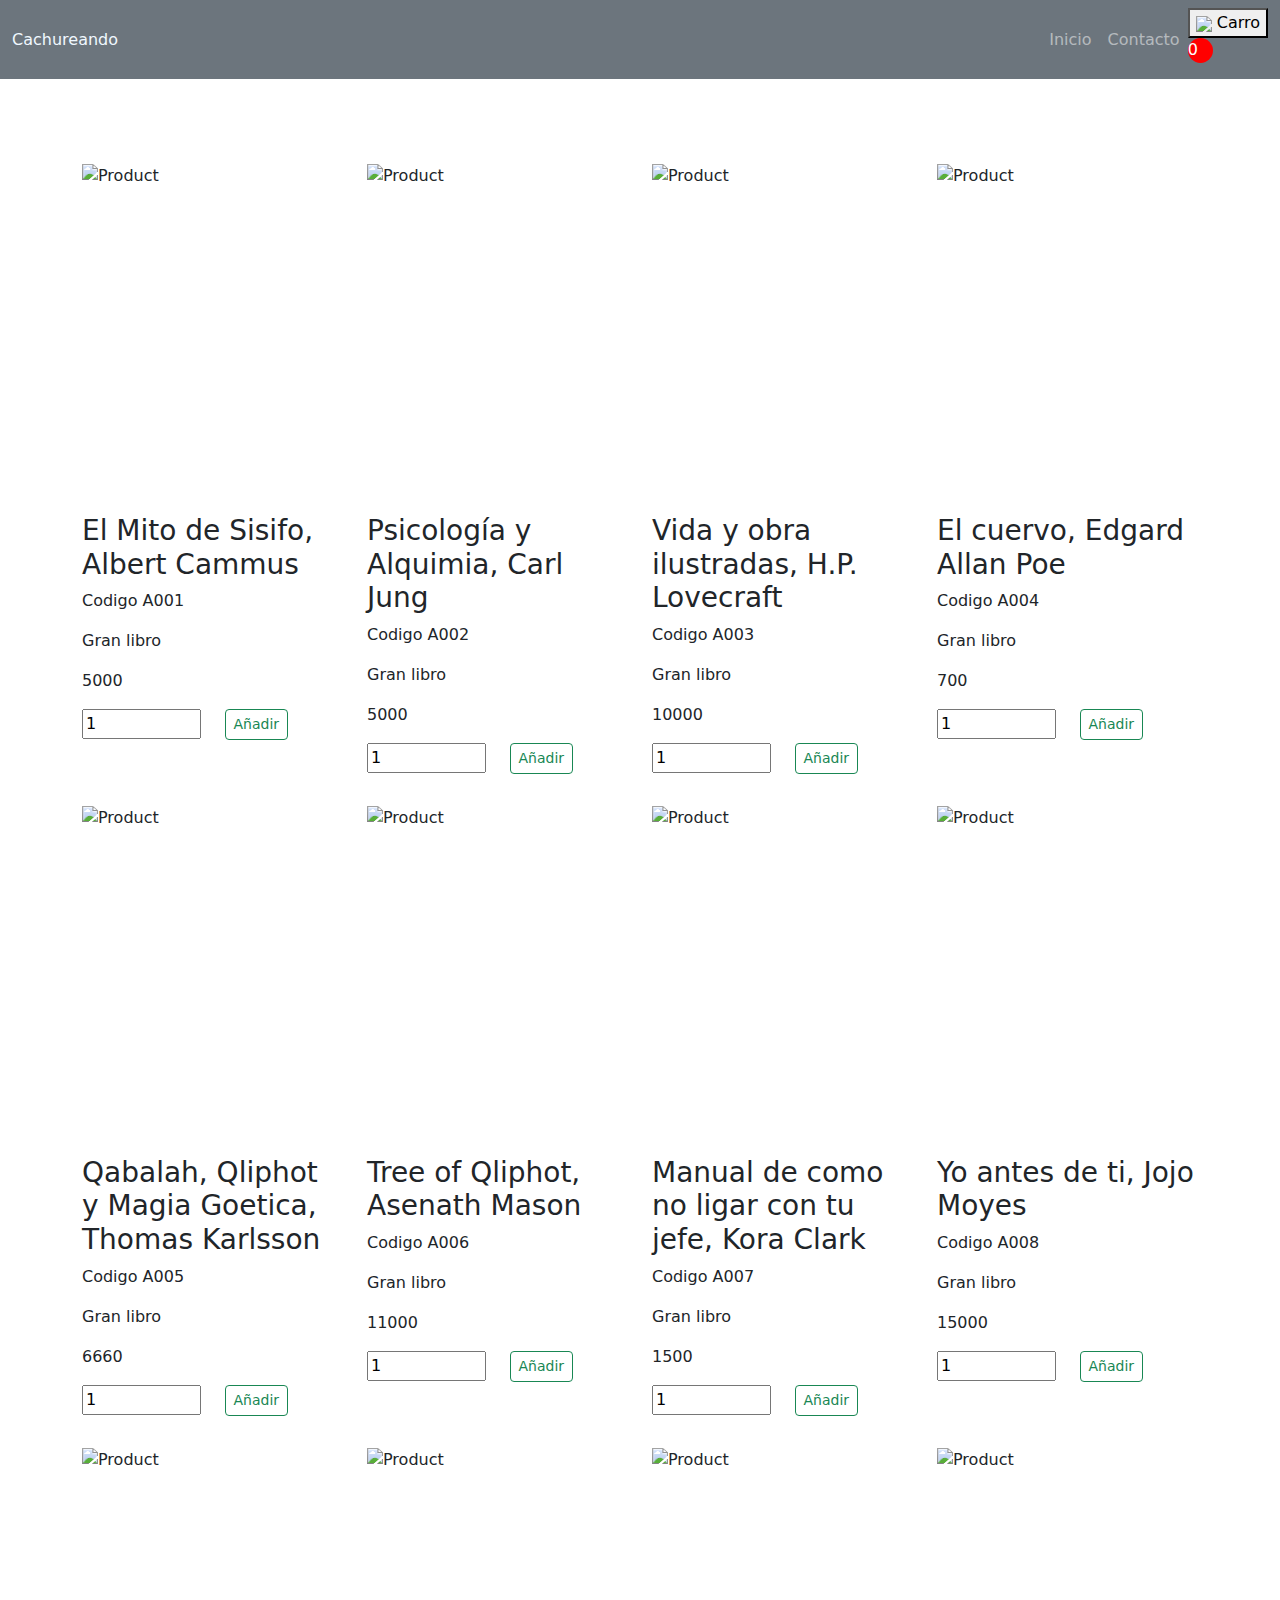
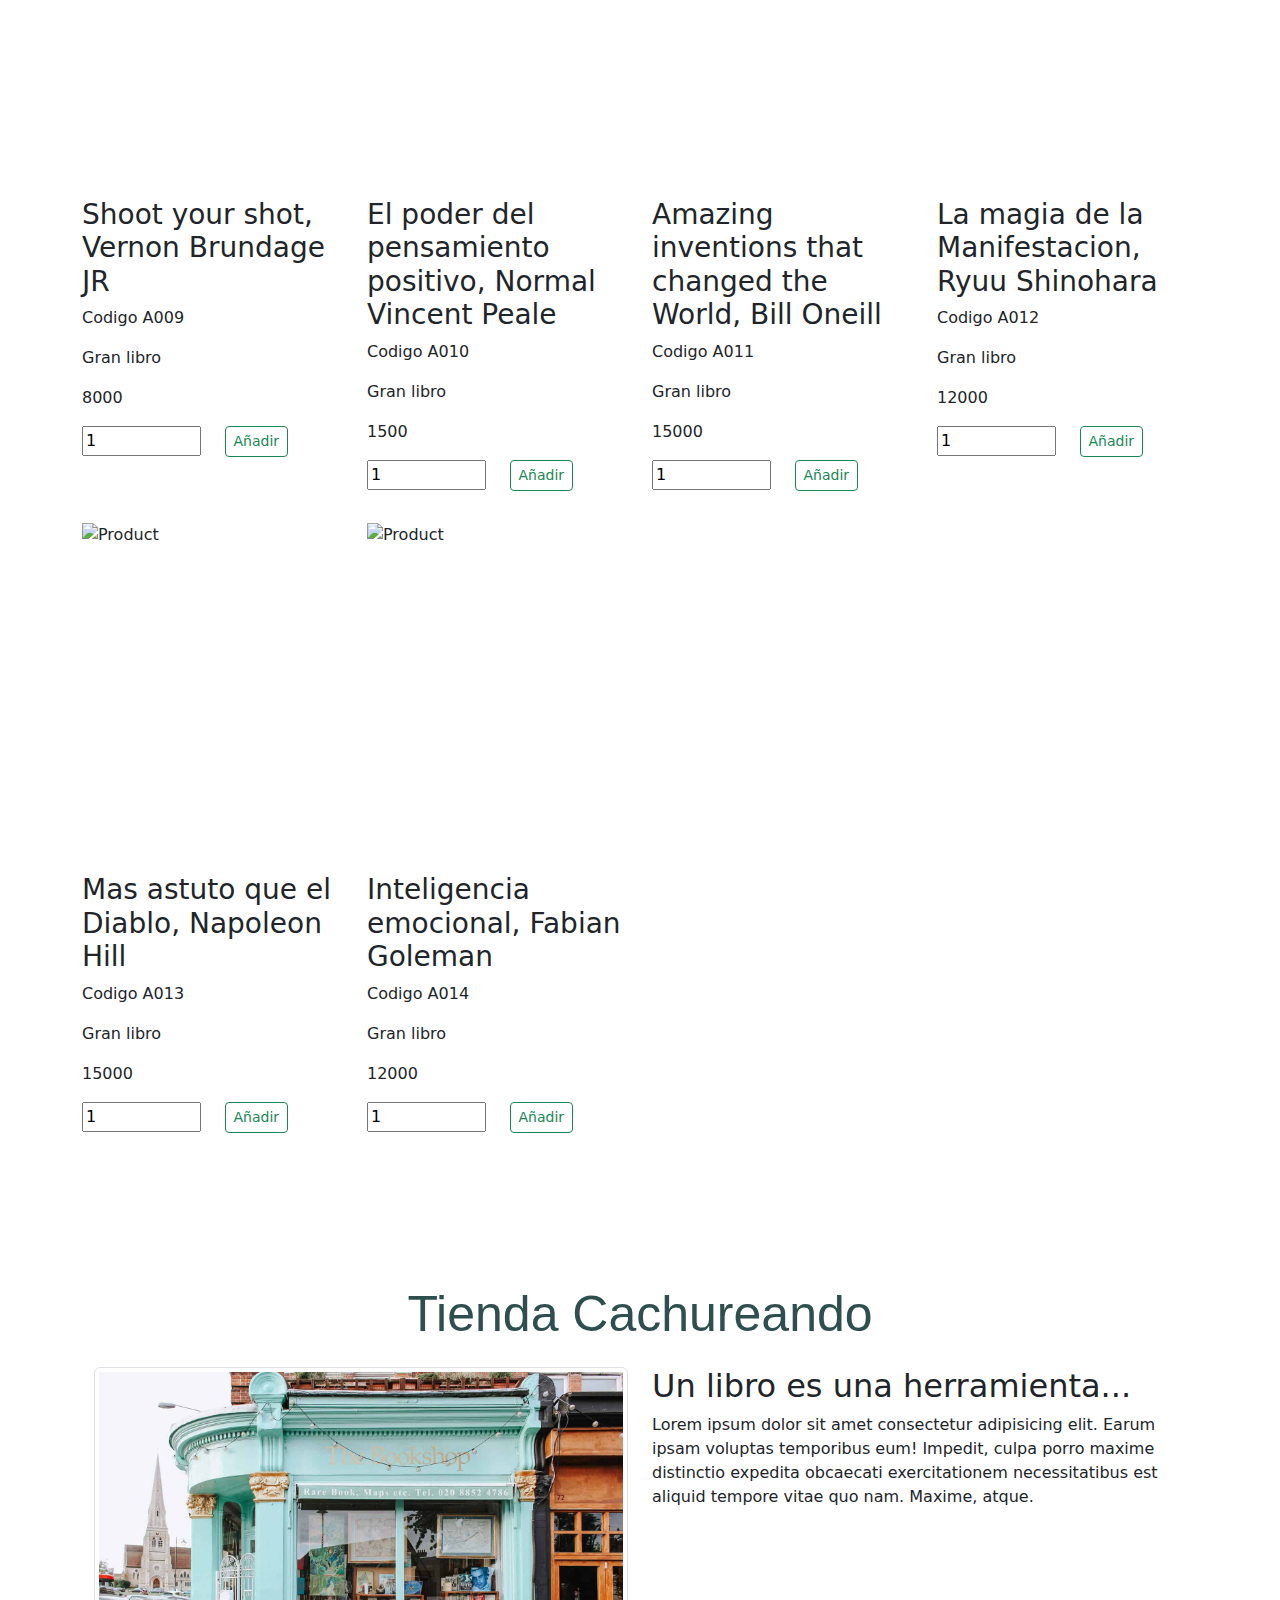
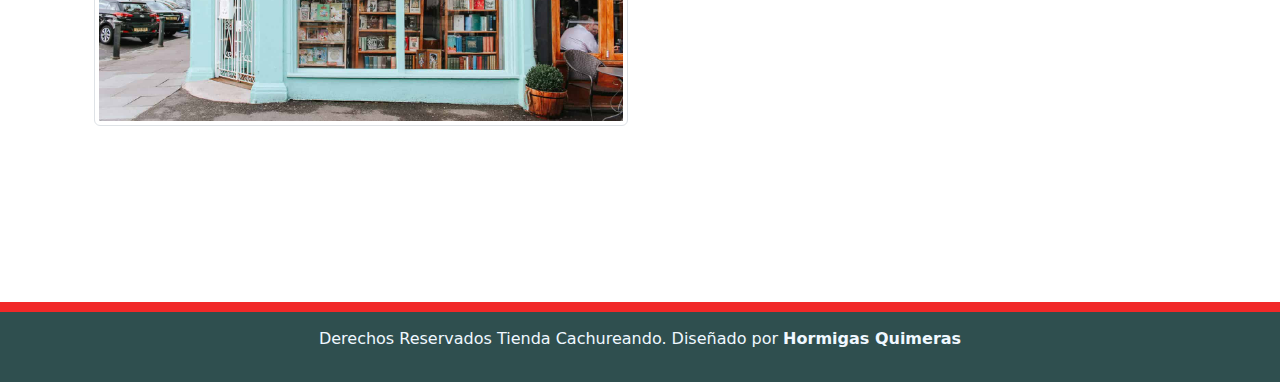
==== commit 7a33f3e3: "Envio de boleta al correo" ====
--- a/index.html
+++ b/index.html
@@ -225,7 +225,7 @@
 
   </main>
 
-  <main id="invoice" class="container">
+  <main id="invoice" class="container" style="display: none;">
     <div class="invoice-header clearfix">
       <div id="logo">
         <img src="/img/logo.png">
@@ -249,7 +249,7 @@
       <table>
         <thead>
           <tr>
-            <th class="service">CATÁLOGO</th>
+            <th class="service">CÓDIGO</th>
             <th class="desc">PRODUCTO</th>
             <th>PRECIO</th>
             <th>CANTIDAD</th>
@@ -257,46 +257,7 @@
           </tr>
         </thead>
         <tbody id="invoice-products">
-          <tr>
-            <td class="service">Design</td>
-            <td class="desc">Creating a recognizable design solution based on the company's existing visual identity</td>
-            <td class="unit">$40.00</td>
-            <td class="qty">26</td>
-            <td class="total">$1,040.00</td>
-          </tr>
-          <tr>
-            <td class="service">Development</td>
-            <td class="desc">Developing a Content Management System-based Website</td>
-            <td class="unit">$40.00</td>
-            <td class="qty">80</td>
-            <td class="total">$3,200.00</td>
-          </tr>
-          <tr>
-            <td class="service">SEO</td>
-            <td class="desc">Optimize the site for search engines (SEO)</td>
-            <td class="unit">$40.00</td>
-            <td class="qty">20</td>
-            <td class="total">$800.00</td>
-          </tr>
-          <tr>
-            <td class="service">Training</td>
-            <td class="desc">Initial training sessions for staff responsible for uploading web content</td>
-            <td class="unit">$40.00</td>
-            <td class="qty">4</td>
-            <td class="total">$160.00</td>
-          </tr>
-          <tr>
-            <td colspan="4">SUBTOTAL</td>
-            <td class="total">$5,200.00</td>
-          </tr>
-          <tr>
-            <td colspan="4">IVA</td>
-            <td class="total">$1,300.00</td>
-          </tr>
-          <tr>
-            <td colspan="4" class="grand total">TOTAL</td>
-            <td class="grand total">$6,500.00</td>
-          </tr>
+          <!-- cart items and total here -->
         </tbody>
       </table>
     </div>
@@ -313,6 +274,10 @@
   <script src="https:ajax.googleapis.com/ajax/libs/jquery/3.3.1/jquery.min.js"></script>
   <!-- Bootstrap JQuery Plugin -->
   <script src="https:maxcdn.bootstrapcdn.com/bootstrap/4.1.0/js/bootstrap.min.js"></script>
+
+  <!-- SMTP JS -->
+  <script src="https://smtpjs.com/v3/smtp.js"></script>
+
   <!-- Additional Javascript -->
   <script type="text/javascript" src="./js/catalogo.js"></script>
   <script type="text/javascript" src="./js/main.js"></script>
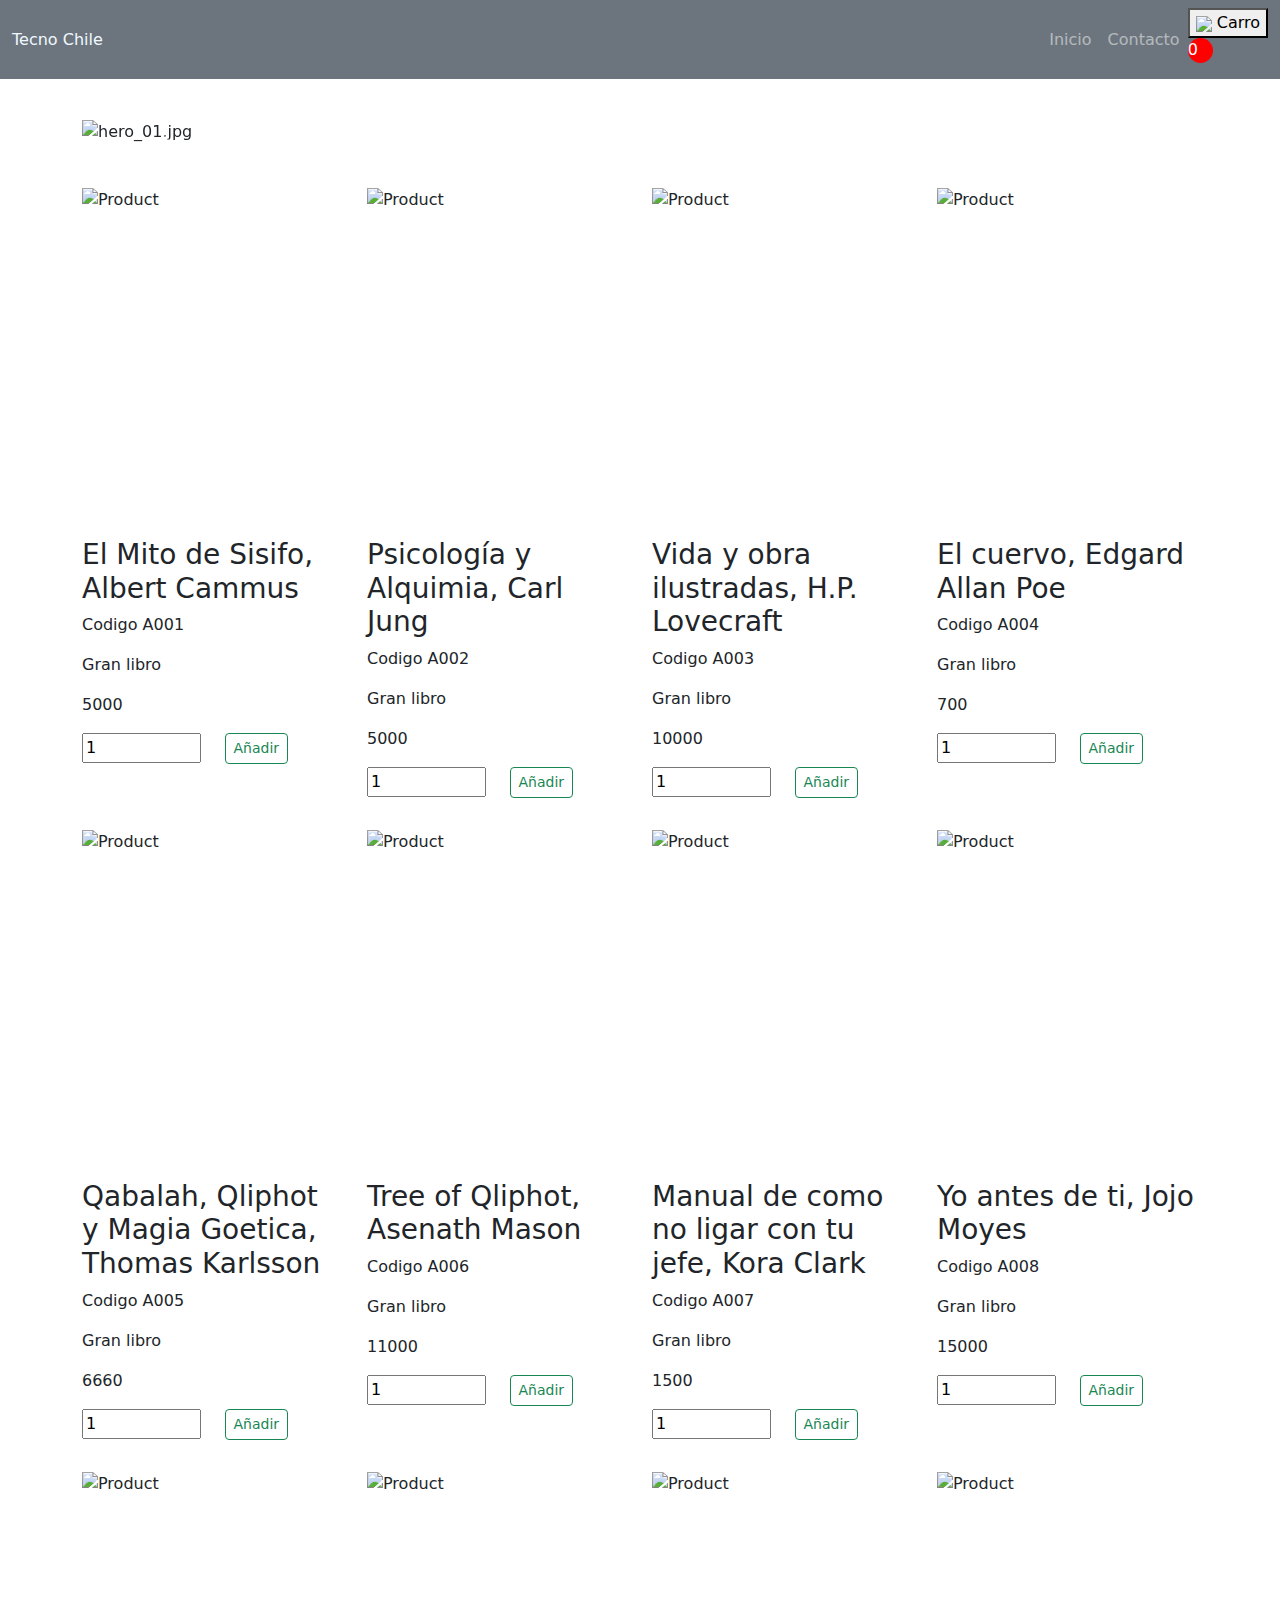
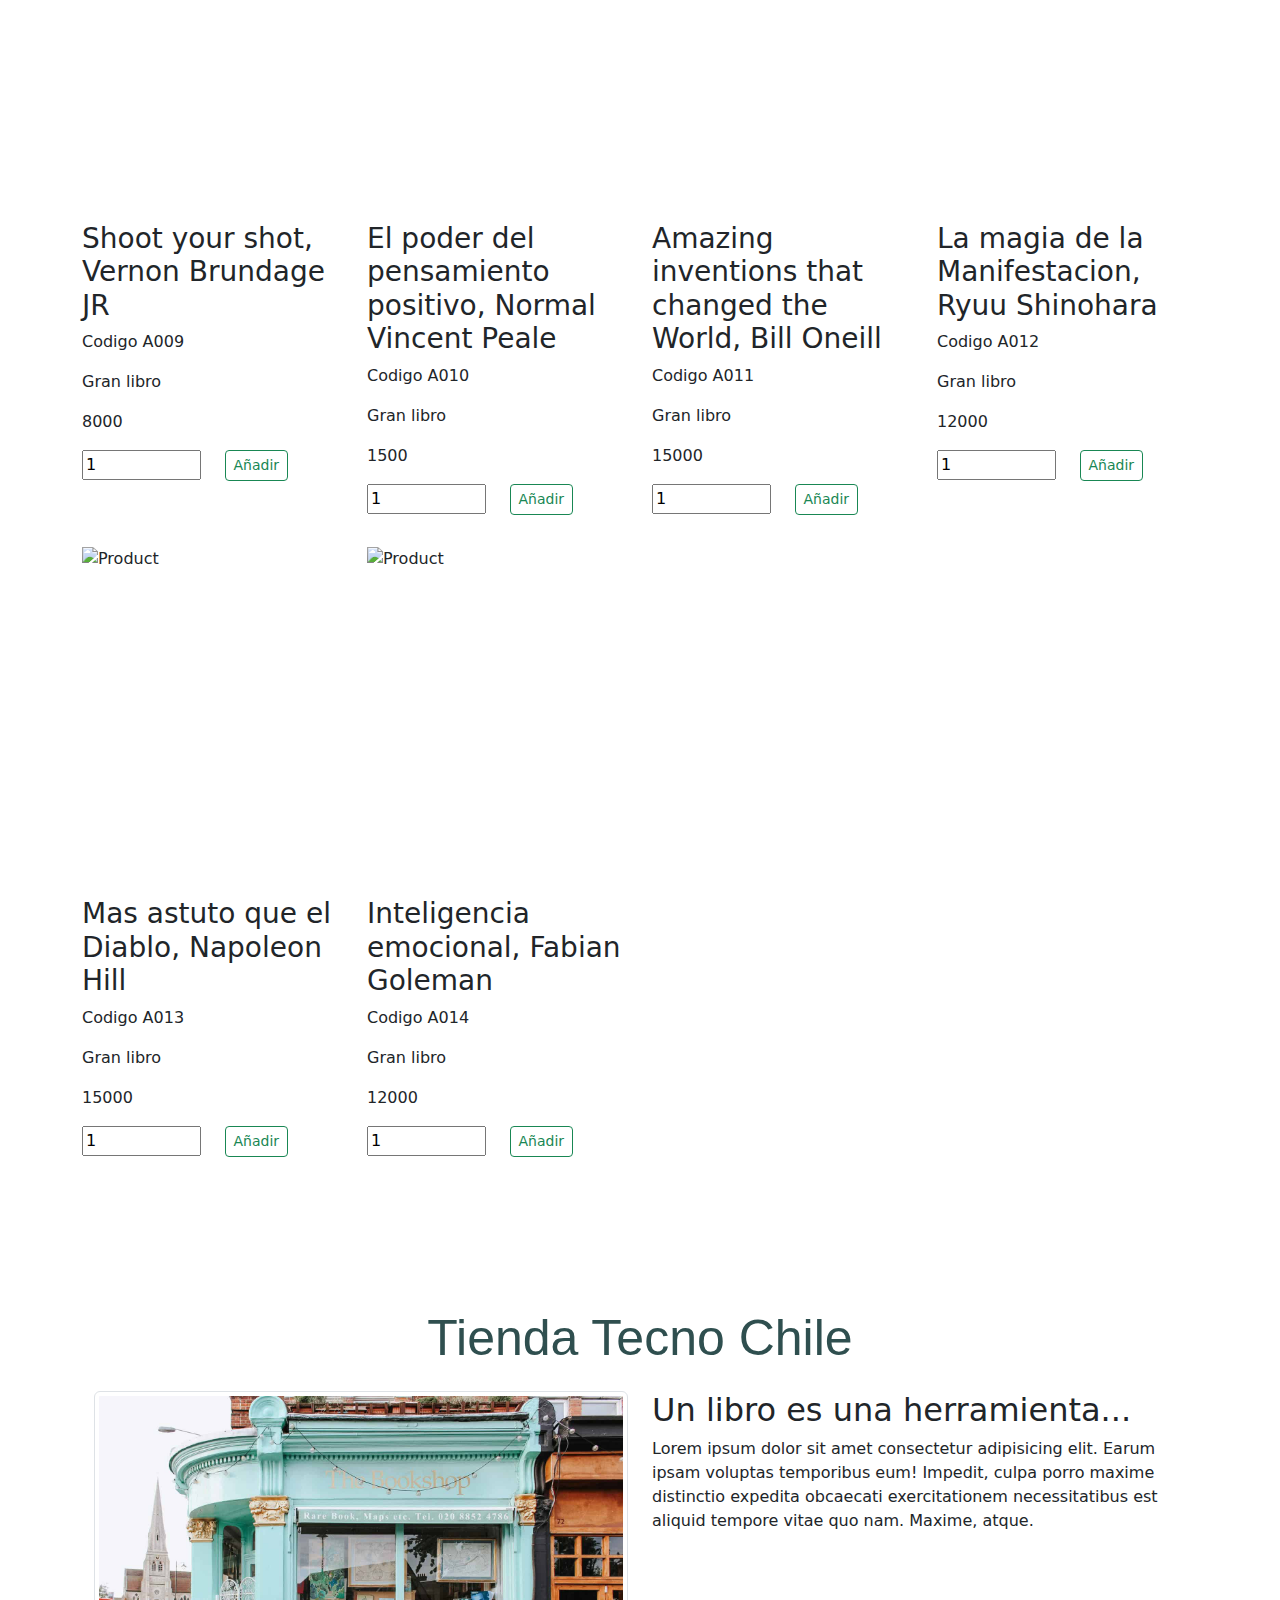
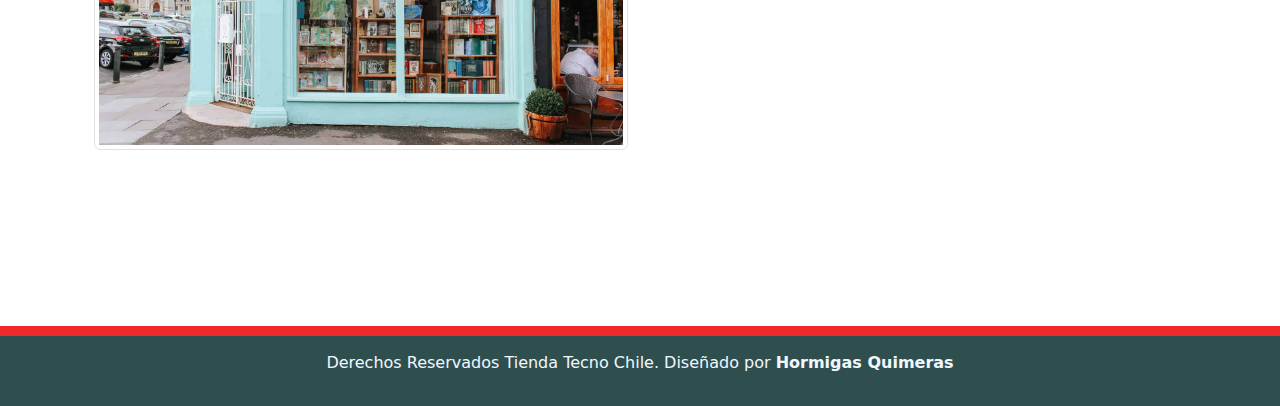
==== commit 06dbd16a: "carousel" ====
--- a/index.html
+++ b/index.html
@@ -7,7 +7,7 @@
   <meta name="keywords" content="Bootstrap 4 Free Carousel, Free Slider, Bootstrap 4 Slider
             for freee, Free Bootstrap 4 Slider, Free HTML Slider">
   <meta name="viewport" content="width=device-width, initial-scale=1">
-  <title>Cachureando</title>
+  <title>Tecno Chile</title>
   <!-- Bootstrap 4 Default CSS -->
   <link rel="stylesheet" href="https:maxcdn.bootstrapcdn.com/bootstrap/4.1.0/css/bootstrap.min.css">
   <!-- Font Awesome CSS -->
@@ -34,7 +34,7 @@
     <nav class="navbar navbar-expand-lg navbar-dark bg-secondary
                 fixed-top">
       <div class="container-fluid">
-        <div style="color: aliceblue;">Cachureando</div>
+        <div style="color: aliceblue;">Tecno Chile</div>
         <button class="navbar-toggler" type="button" data-bs-toggle="collapse" data-bs-target="#navbarSupportedContent"
           aria-controls="navbarSupportedContent" aria-expanded="false" aria-label="Toggle navigation">
           <span class="navbar-toggler-icon"></span>
@@ -105,6 +105,31 @@
 
     </section>
 
+    <!-- carrousel -->  
+    <section>
+
+
+      <div id="carouselExampleControls" class="carousel slide" data-ride="carousel">
+        <div class="carousel-inner">
+          <div class="carousel-item active">
+            <img src="./img/hero_01.jpg" class="d-block w-100" alt="hero_01.jpg">
+          </div>
+          <div class="carousel-item">
+            <img src="./img/hero_02.jpg" class="d-block w-100" alt="hero_02.jpg">
+          </div>
+        </div>
+        <a class="carousel-control-prev" href="#carouselExampleControls" role="button" data-slide="prev">
+          <span class="carousel-control-prev-icon" aria-hidden="true"></span>
+          <span class="sr-only">Previous</span>
+        </a>
+        <a class="carousel-control-next" href="#carouselExampleControls" role="button" data-slide="next">
+          <span class="carousel-control-next-icon" aria-hidden="true"></span>
+          <span class="sr-only">Next</span>
+        </a>
+      </div>
+
+    </section>
+
     <!-- Productos dinamicos -->
     <section>
       <div id="products" class="row row my-1 py-4">
@@ -115,7 +140,7 @@
     <!--  About us -->
     <section class="mt-5 py-5">
       <div class="encabeza">
-        <h1>Tienda Cachureando</h1>
+        <h1>Tienda Tecno Chile</h1>
       </div>
       <div class="container">
         <div class="row">
@@ -230,12 +255,12 @@
       <div id="logo">
         <img src="/img/logo.png">
       </div>
-      <h1>CACHUREANDO.CL</h1>
+      <h1>Tecno Chile.CL</h1>
       <div id="company" class="clearfix">
-        <div>Cachureando LTDA.</div>
+        <div>Tecno Chile LTDA.</div>
         <div>Suecia 345<br /> Viña del Mar, US</div>
         <div>(32) 519-0450</div>
-        <div><a href="mailto:contacto@cachureando.cl">contacto@cachureando.cl</a></div>
+        <div><a href="mailto:contacto@Tecno Chile.cl">contacto@Tecno Chile.cl</a></div>
       </div>
       <div id="invoice-customer-info">
         <div>RECIBE </div>
@@ -265,7 +290,7 @@
 
   <!-- Footer-->
   <footer>
-    <p>Derechos Reservados Tienda Cachureando. Diseñado por <strong>Hormigas
+    <p>Derechos Reservados Tienda Tecno Chile. Diseñado por <strong>Hormigas
         Quimeras</strong></p>
   </footer>
   <!-- End of Container -->
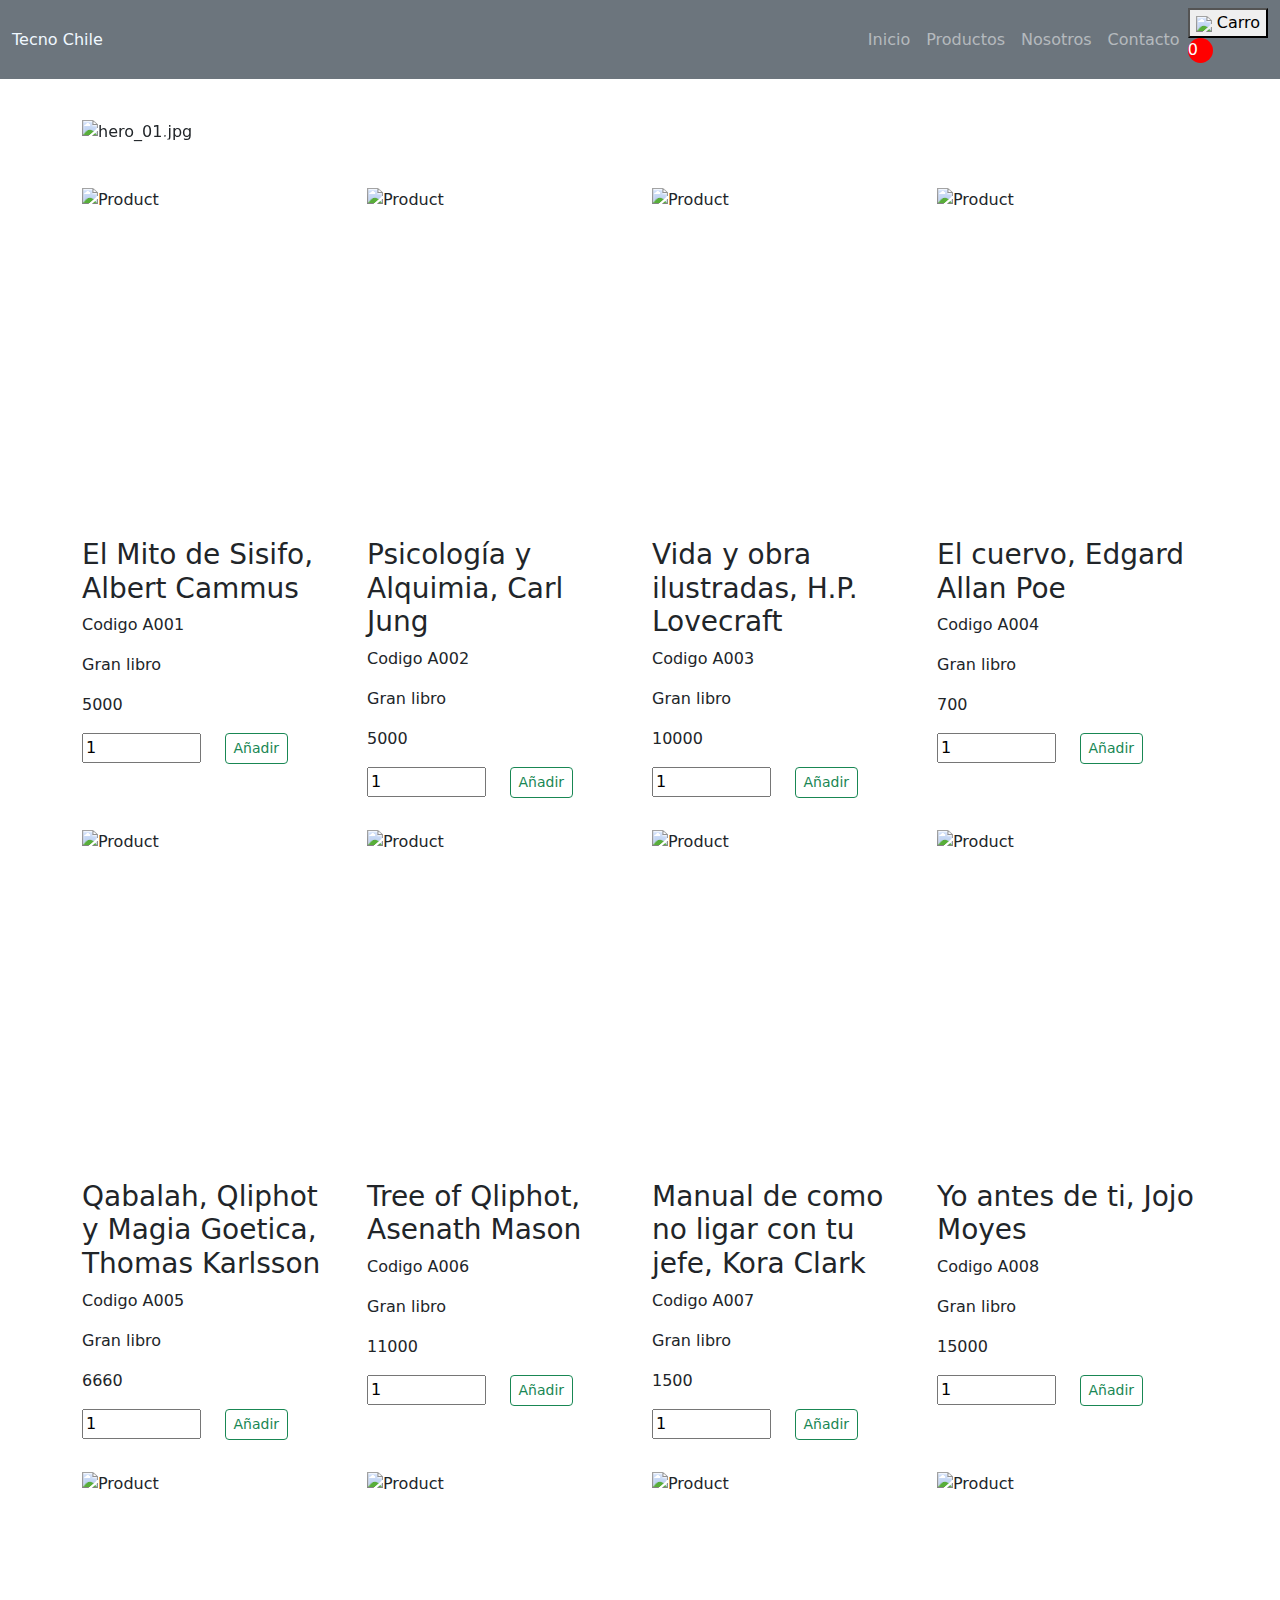
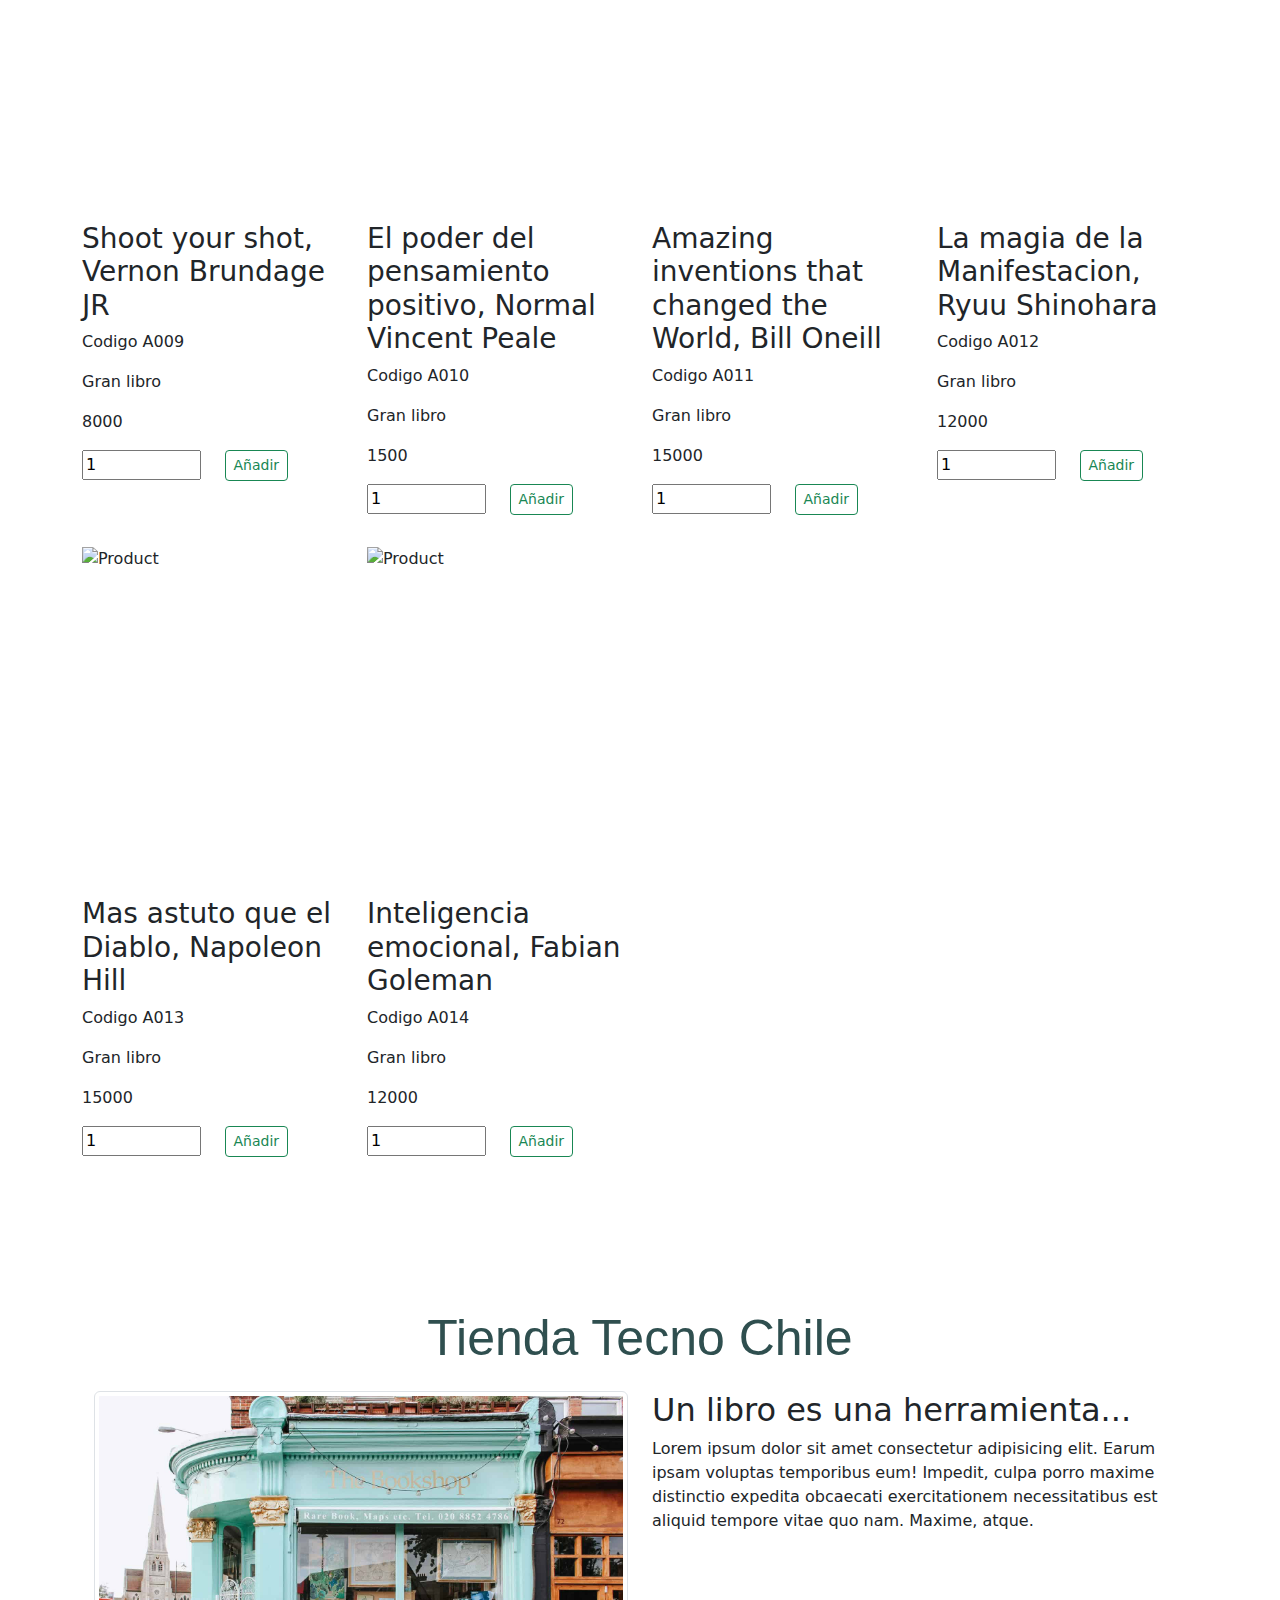
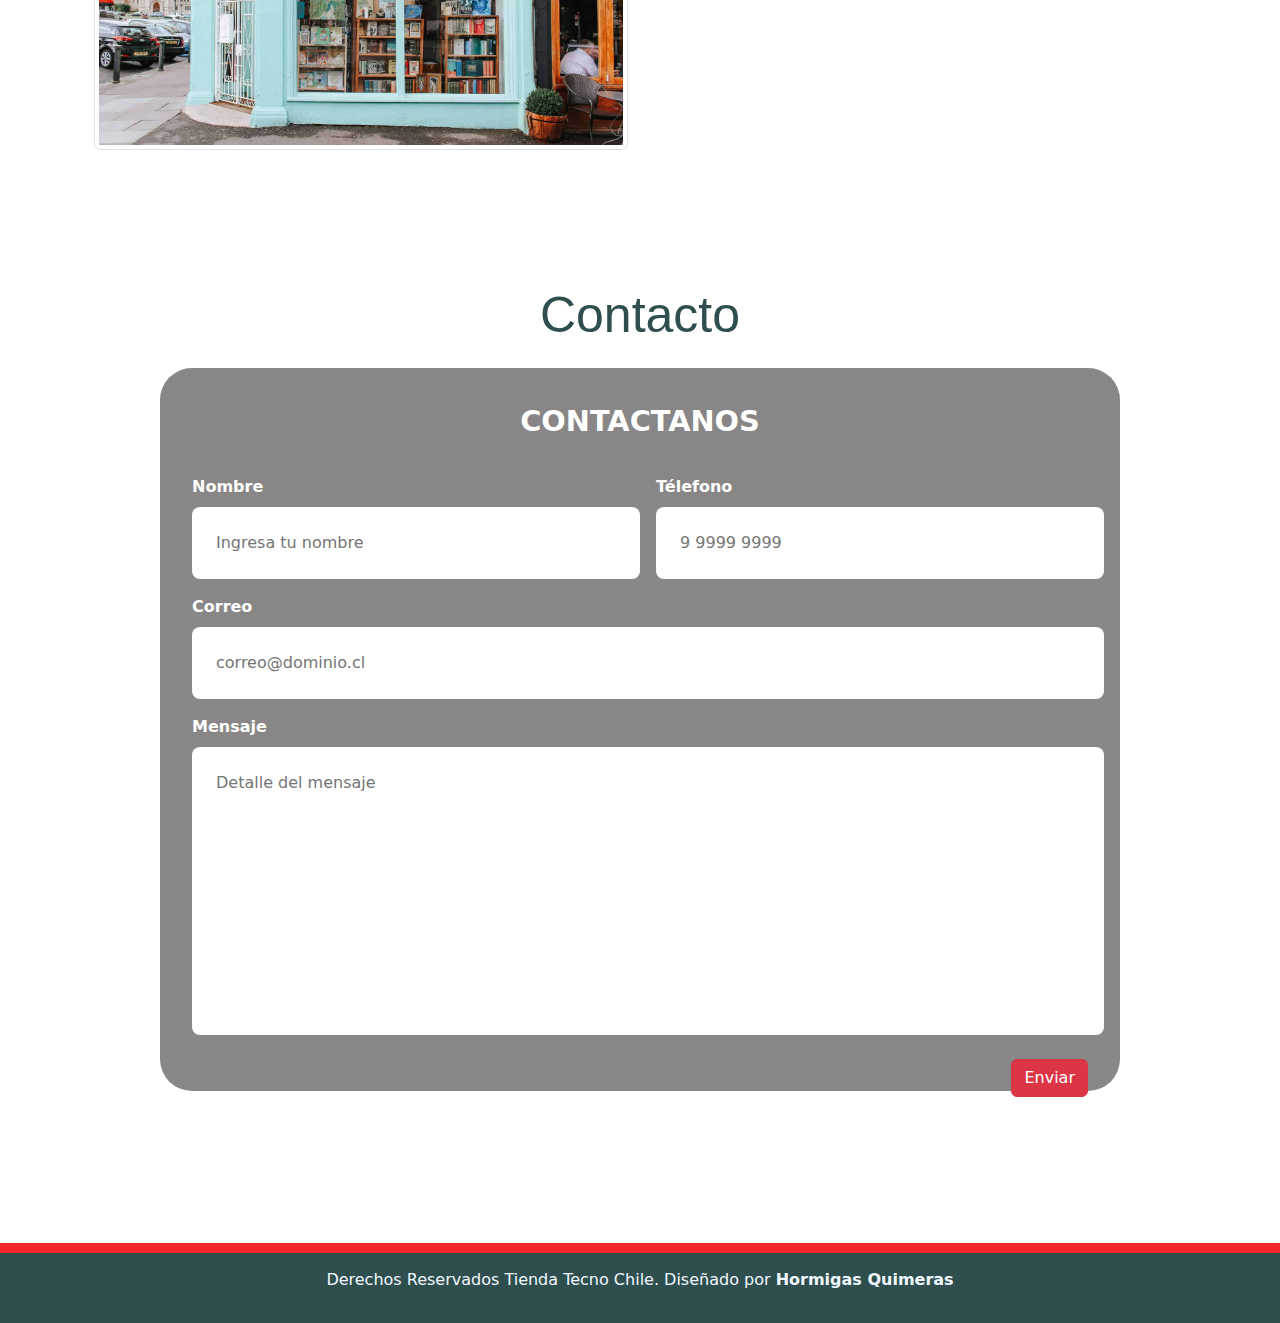
==== commit 7af3e1c2: "menu con enlace a secciones" ====
--- a/index.html
+++ b/index.html
@@ -43,10 +43,16 @@
           <div class="collapse navbar-collapse" id="navbarSupportedContent">
             <ul class="navbar-nav me-auto mb-2 mb-lg-0">
               <li class="nav-item">
-                <a class="nav-link" aria-current="page" href="/">Inicio</a>
+                <a class="nav-link" aria-current="page" href="#home">Inicio</a>
               </li>
               <li class="nav-item">
-                <a class="nav-link" href="contacto.html">Contacto</a>
+                <a class="nav-link" aria-current="page" href="#products">Productos</a>
+              </li>
+              <li class="nav-item">
+                <a class="nav-link" aria-current="page" href="#about">Nosotros</a>
+              </li>
+              <li class="nav-item">
+                <a class="nav-link" href="#contact">Contacto</a>
               </li>
 
             </ul>
@@ -105,8 +111,8 @@
 
     </section>
 
-    <!-- carrousel -->  
-    <section>
+    <!-- carrousel -->
+    <section id="home">
 
 
       <div id="carouselExampleControls" class="carousel slide" data-ride="carousel">
@@ -138,7 +144,7 @@
     </section>
 
     <!--  About us -->
-    <section class="mt-5 py-5">
+    <section id="about" class="mt-5 py-5">
       <div class="encabeza">
         <h1>Tienda Tecno Chile</h1>
       </div>
@@ -164,6 +170,46 @@
 
       </div>
     </section>
+
+    <!-- Contacto -->
+    <section id="contact">
+      <div class="py-4 mt-5">
+        <div class="encabeza">
+          <h1>Contacto</h1>
+        </div>
+        <form class="formulario sombra" id="frmContacto" novalidate>
+          <fieldset>
+            <legend> Contactanos</legend>
+            <div class="contenedor-campos">
+              <div class="campos">
+                <label>Nombre</label>
+                <input class="input-text" type="text" name="nombre" id="nombre" placeholder="Ingresa tu nombre"
+                  required>
+              </div>
+              <div class="campos">
+                <label>Télefono</label>
+                <input class="input-text" type="tel" name="telefono" id="telefono" placeholder="9 9999 9999" required>
+              </div>
+              <div class="campos">
+                <label>Correo</label>
+                <input class="input-text" type="email" name="correo" id="correo" placeholder="correo@dominio.cl"
+                  required>
+              </div>
+              <div class="campos">
+                <label>Mensaje</label>
+                <textarea class="input-text" name="mensaje" id="mensaje" placeholder="Detalle del mensaje"
+                  required></textarea>
+              </div>
+            </div>
+          </fieldset>
+          <br>
+          <div class="float-right">
+            <button type="submit" class="btn btn-danger">Enviar</button>
+          </div>
+        </form>
+      </div>
+    </section>
+
 
     <!-- The Modal Customer Info -->
     <div class="modal fade" id="myModal">
@@ -247,6 +293,7 @@
         </div>
       </div>
     </div>
+
 
   </main>
 
@@ -303,11 +350,14 @@
   <!-- SMTP JS -->
   <script src="https://smtpjs.com/v3/smtp.js"></script>
 
+  <script src="https://cdn.jsdelivr.net/npm/jquery-validation@1.19.5/dist/jquery.validate.js"></script>
+  <script src=" https://cdn.jsdelivr.net/npm/jquery-validation@1.19.5/dist/jquery.validate.min.js"></script>
+
   <!-- Additional Javascript -->
   <script type="text/javascript" src="./js/catalogo.js"></script>
   <script type="text/javascript" src="./js/main.js"></script>
-  <script type="text/javascript" src="./js/moment.js"></script>
   <script type="text/javascript" src="./js/carro.js"></script>
+  <script type="text/javascript" src="./js/contacto.js"></script>
 
 </body>
 
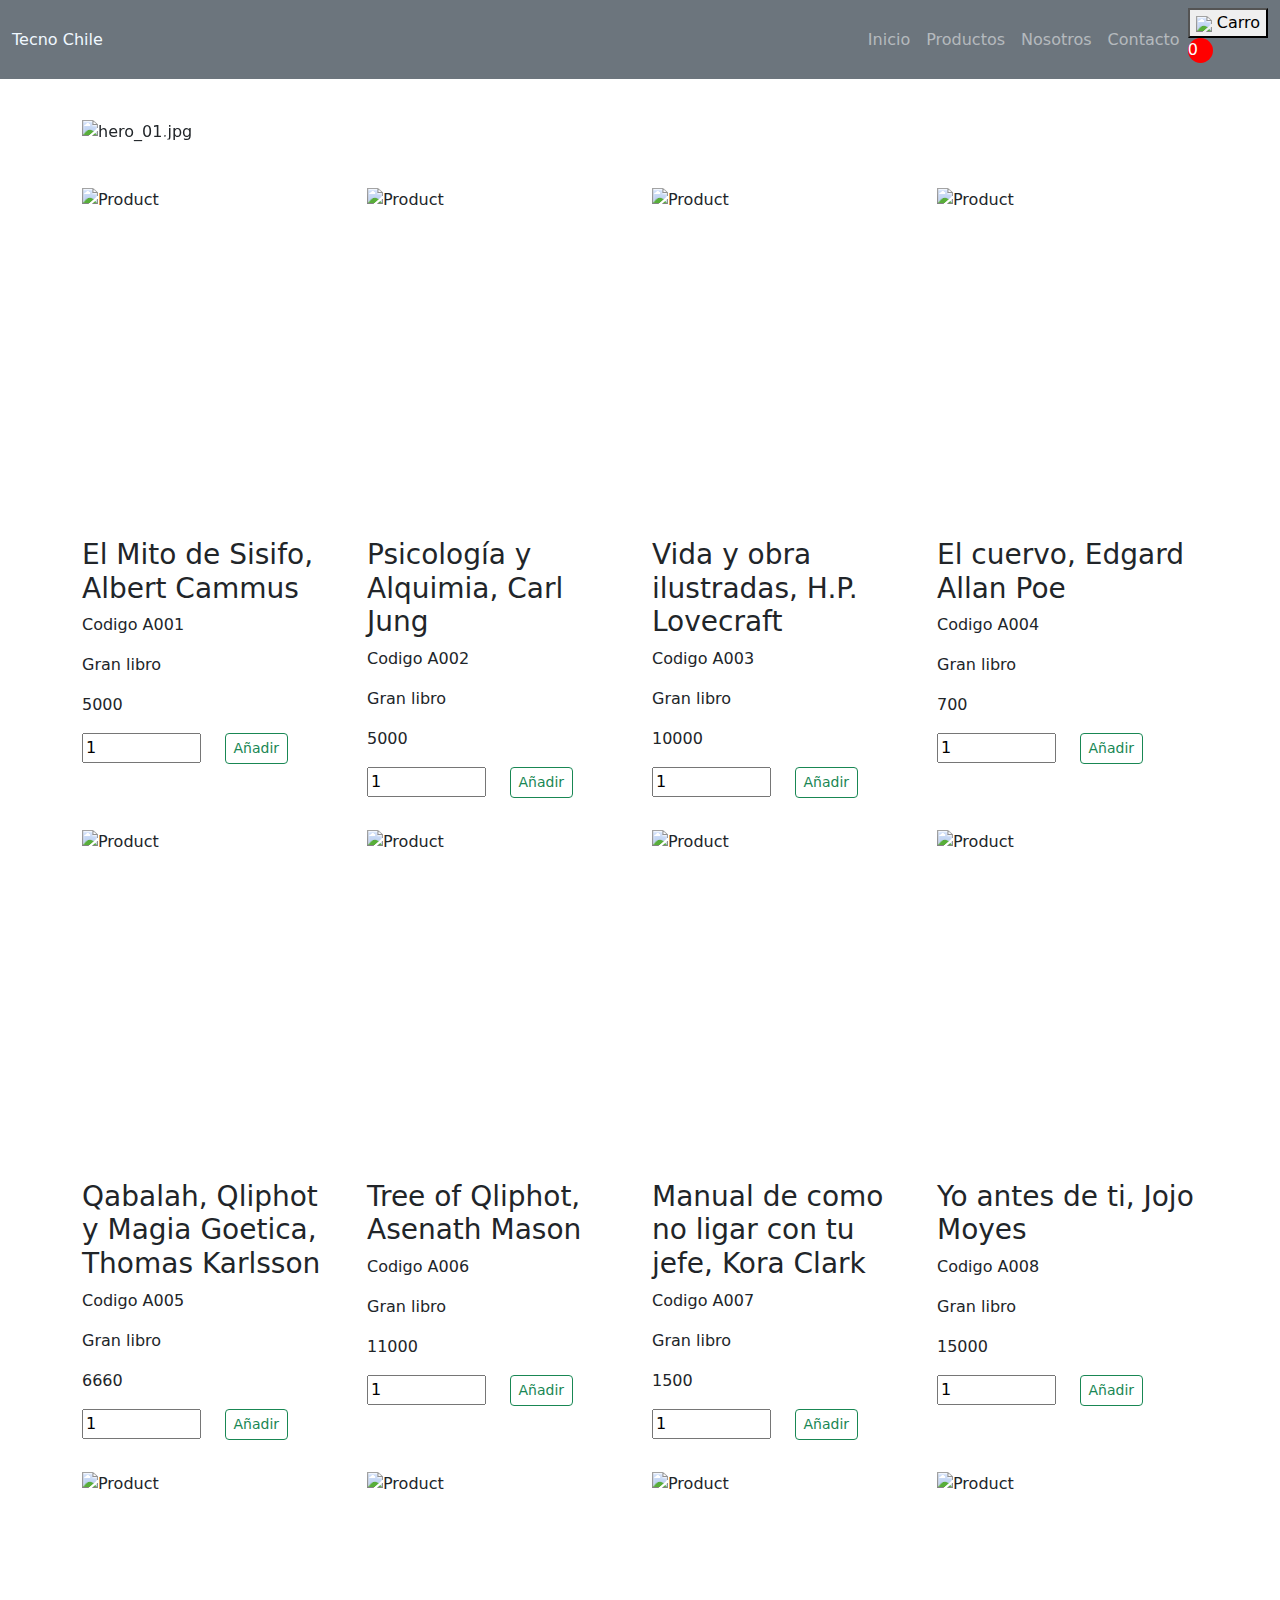
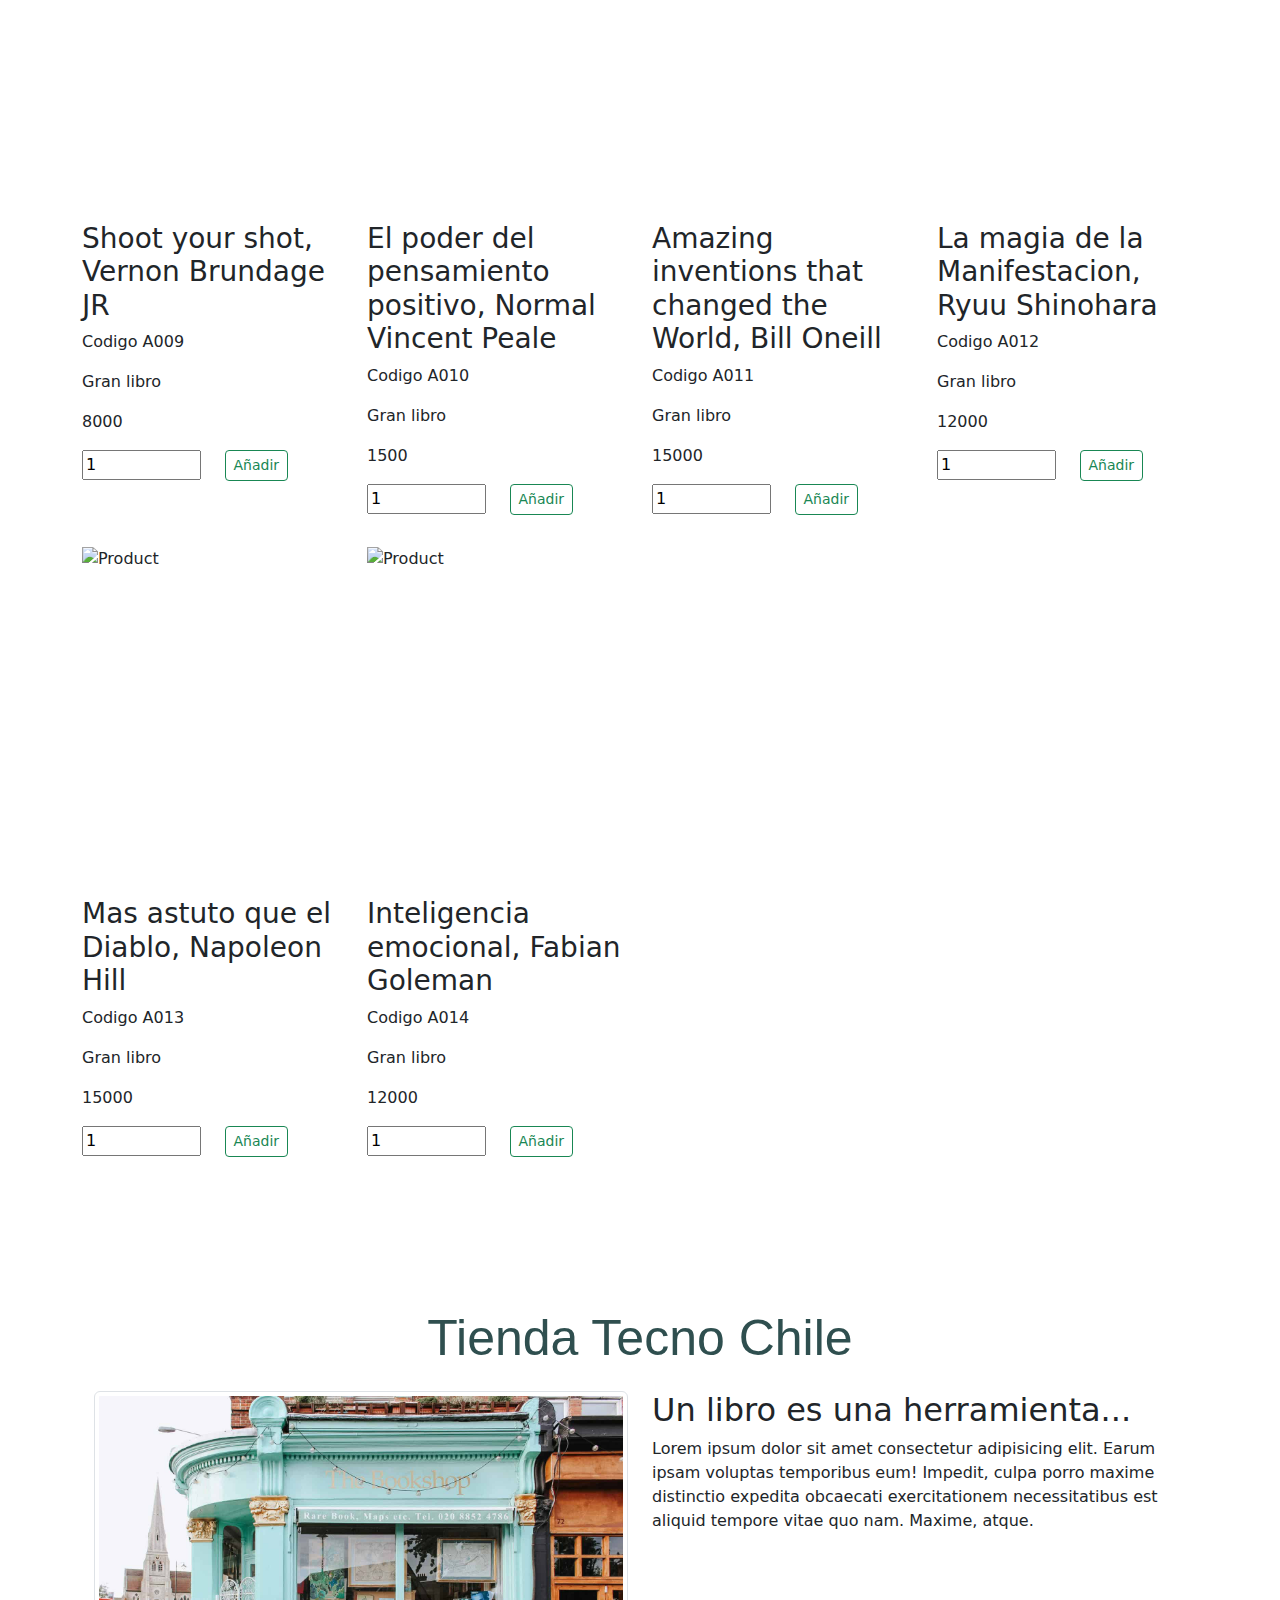
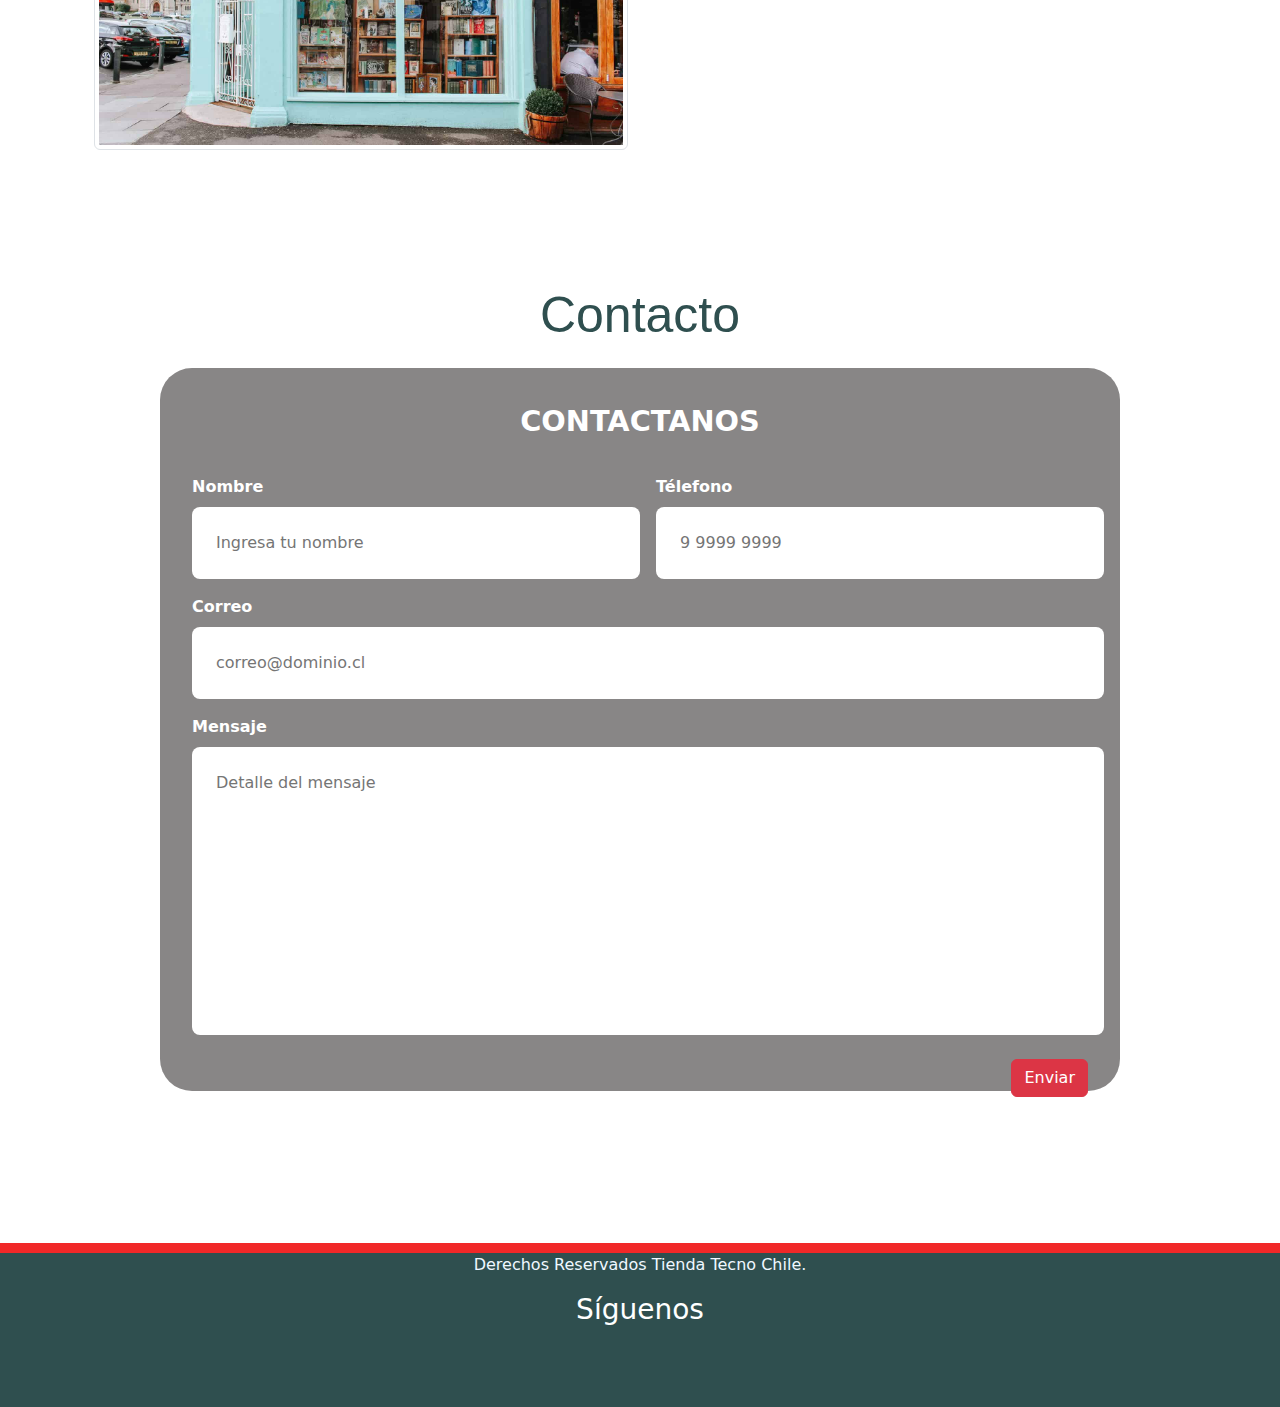
==== commit f7985455: "iconos -fotter" ====
--- a/index.html
+++ b/index.html
@@ -26,6 +26,9 @@
   <link rel="stylesheet" href="https:cdnjs.cloudflare.com/ajax/libs/animate.css/3.5.2/animate.min.css">
   <link href="https:cdn.jsdelivr.net/npm/bootstrap@5.2.3/dist/css/bootstrap.min.css" rel="stylesheet">
   <script src="https:cdn.jsdelivr.net/npm/bootstrap@5.2.3/dist/js/bootstrap.bundle.min.js"></script>
+
+  <!-- Line Icons -->
+  <link href="https://cdn.lineicons.com/4.0/lineicons.css" rel="stylesheet" />
 </head>
 
 <body>
@@ -337,8 +340,18 @@
 
   <!-- Footer-->
   <footer>
-    <p>Derechos Reservados Tienda Tecno Chile. Diseñado por <strong>Hormigas
-        Quimeras</strong></p>
+    <div>
+      <p>Derechos Reservados Tienda Tecno Chile.</p>
+
+    </div>
+    <div class="social">
+      <h3>Síguenos</h3>
+      <a href="http://facebook.com"><span class="icon-footer"><i class="lni lni-facebook-oval"></i></span></a>
+      <a href="http://facebook.com"><span class="icon-footer"><i class="lni lni-twitter"></i></span></a>
+      <a href="http://facebook.com"><span class="icon-footer"><i class="lni lni-youtube"></i></span></a>
+
+      
+    </div>
   </footer>
   <!-- End of Container -->
 
--- a/css/estilos.css
+++ b/css/estilos.css
@@ -49,14 +49,12 @@
 /* Footer */
 
 footer {
-  display: flex;
+  text-align: center;
   width: 100%;
-  height: 80px;
   margin-top: 10%;
   background-color: #2f4f4f;
   border-top: 10px solid rgb(241, 40, 40);
-  align-items: center;
-  justify-content: center;
+  color: white;
 }
 
 footer p {
@@ -145,4 +143,13 @@
     border-radius: 50%;
     display: inline-block;
     color: white;
-  } +  } 
+
+  .icon-footer {
+    padding: 5px;
+    font-size: 3rem;
+  }
+
+  .icon-footer i {
+    color: white !important;
+  }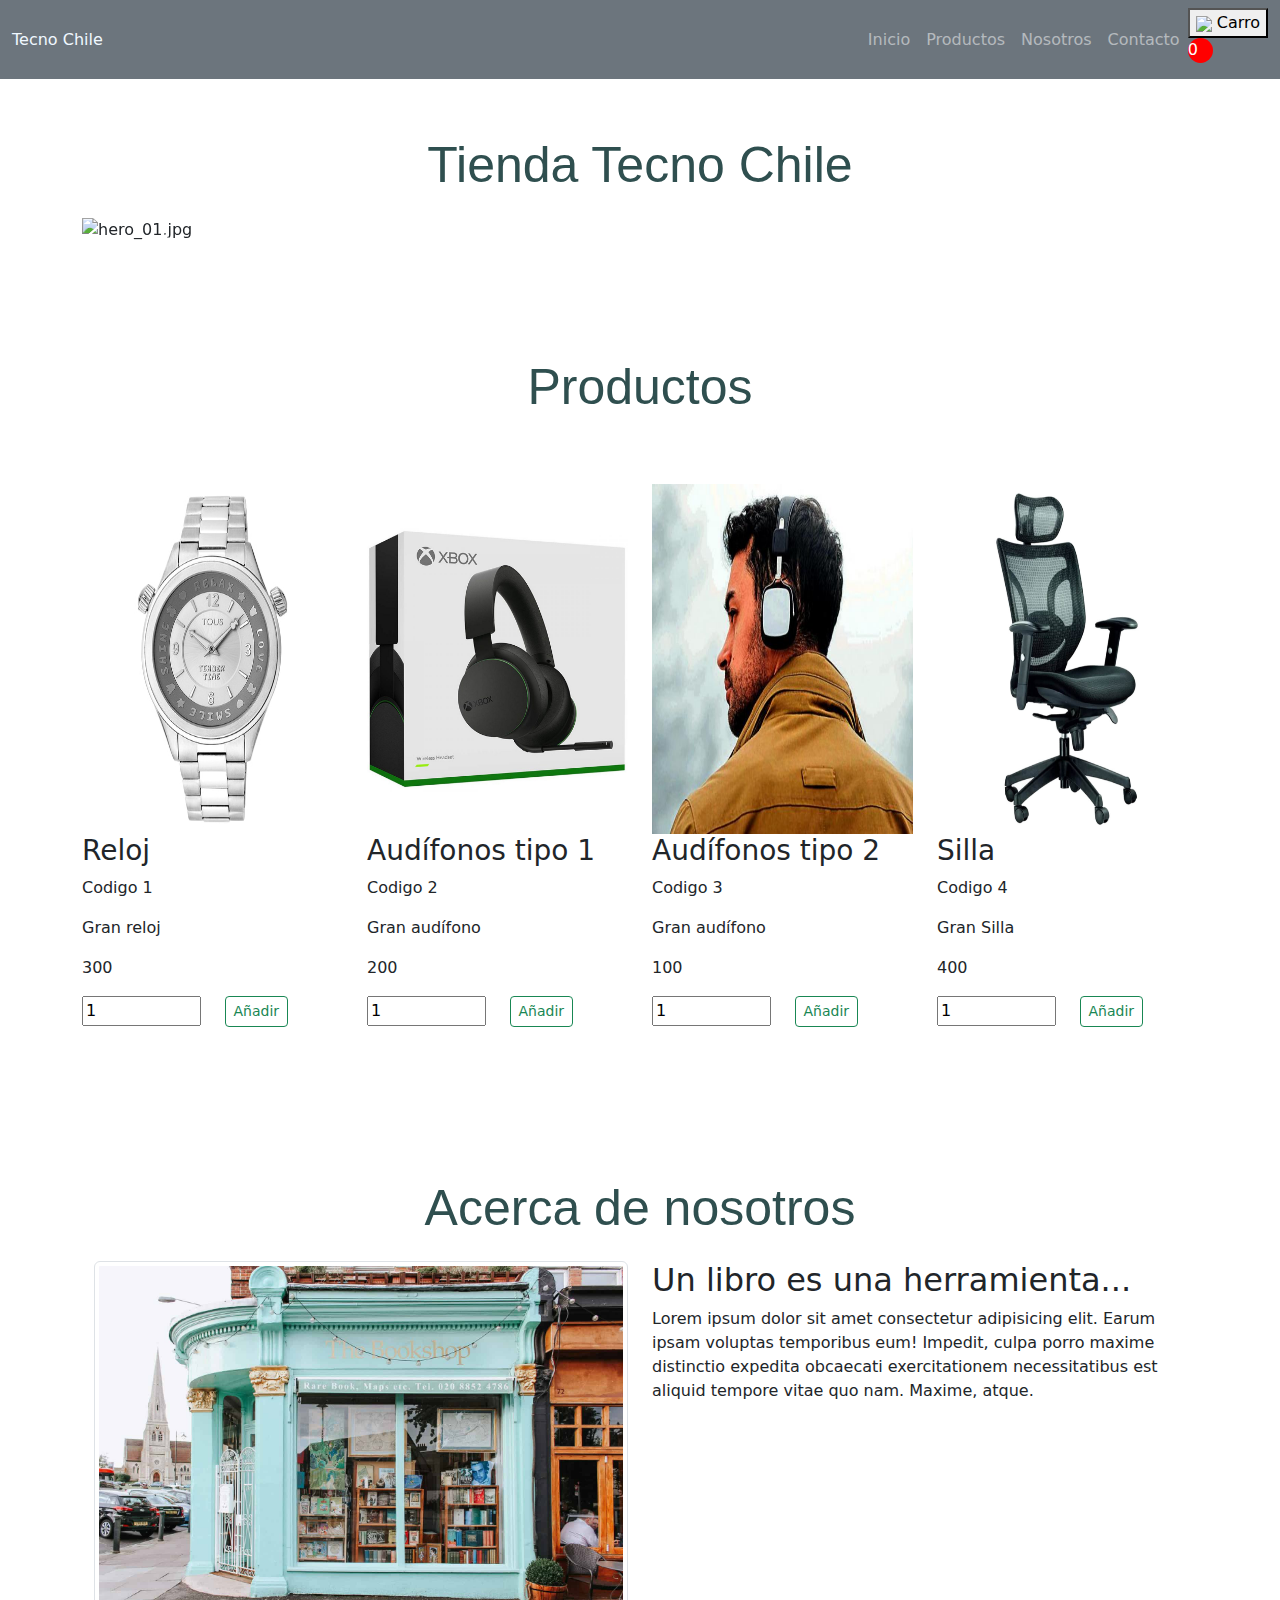
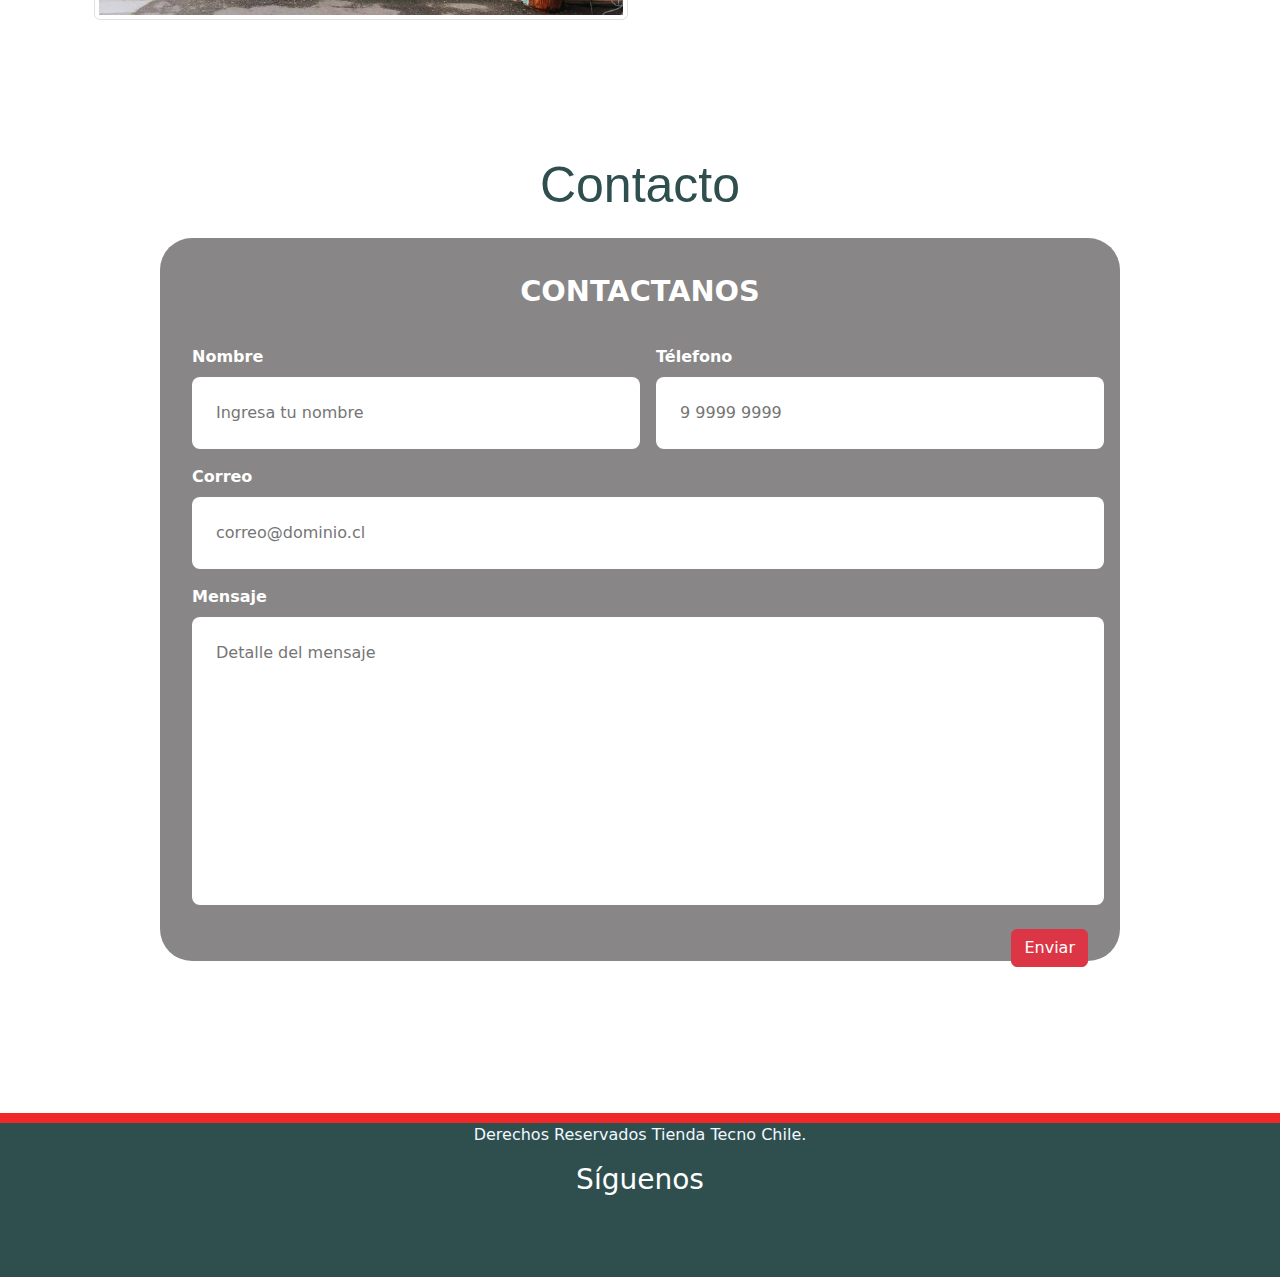
==== commit 299ba608: "ajustes cosmeticos" ====
--- a/index.html
+++ b/index.html
@@ -116,6 +116,9 @@
 
     <!-- carrousel -->
     <section id="home">
+      <div class="encabeza">
+        <h1>Tienda Tecno Chile</h1>
+      </div>
 
 
       <div id="carouselExampleControls" class="carousel slide" data-ride="carousel">
@@ -140,7 +143,10 @@
     </section>
 
     <!-- Productos dinamicos -->
-    <section>
+    <section style="margin-top: 100px;">
+      <div class="encabeza">
+        <h1>Productos</h1>
+      </div>
       <div id="products" class="row row my-1 py-4">
         <!-- PRODUCTS HERE -->
       </div>
@@ -149,7 +155,7 @@
     <!--  About us -->
     <section id="about" class="mt-5 py-5">
       <div class="encabeza">
-        <h1>Tienda Tecno Chile</h1>
+        <h1>Acerca de nosotros</h1>
       </div>
       <div class="container">
         <div class="row">
